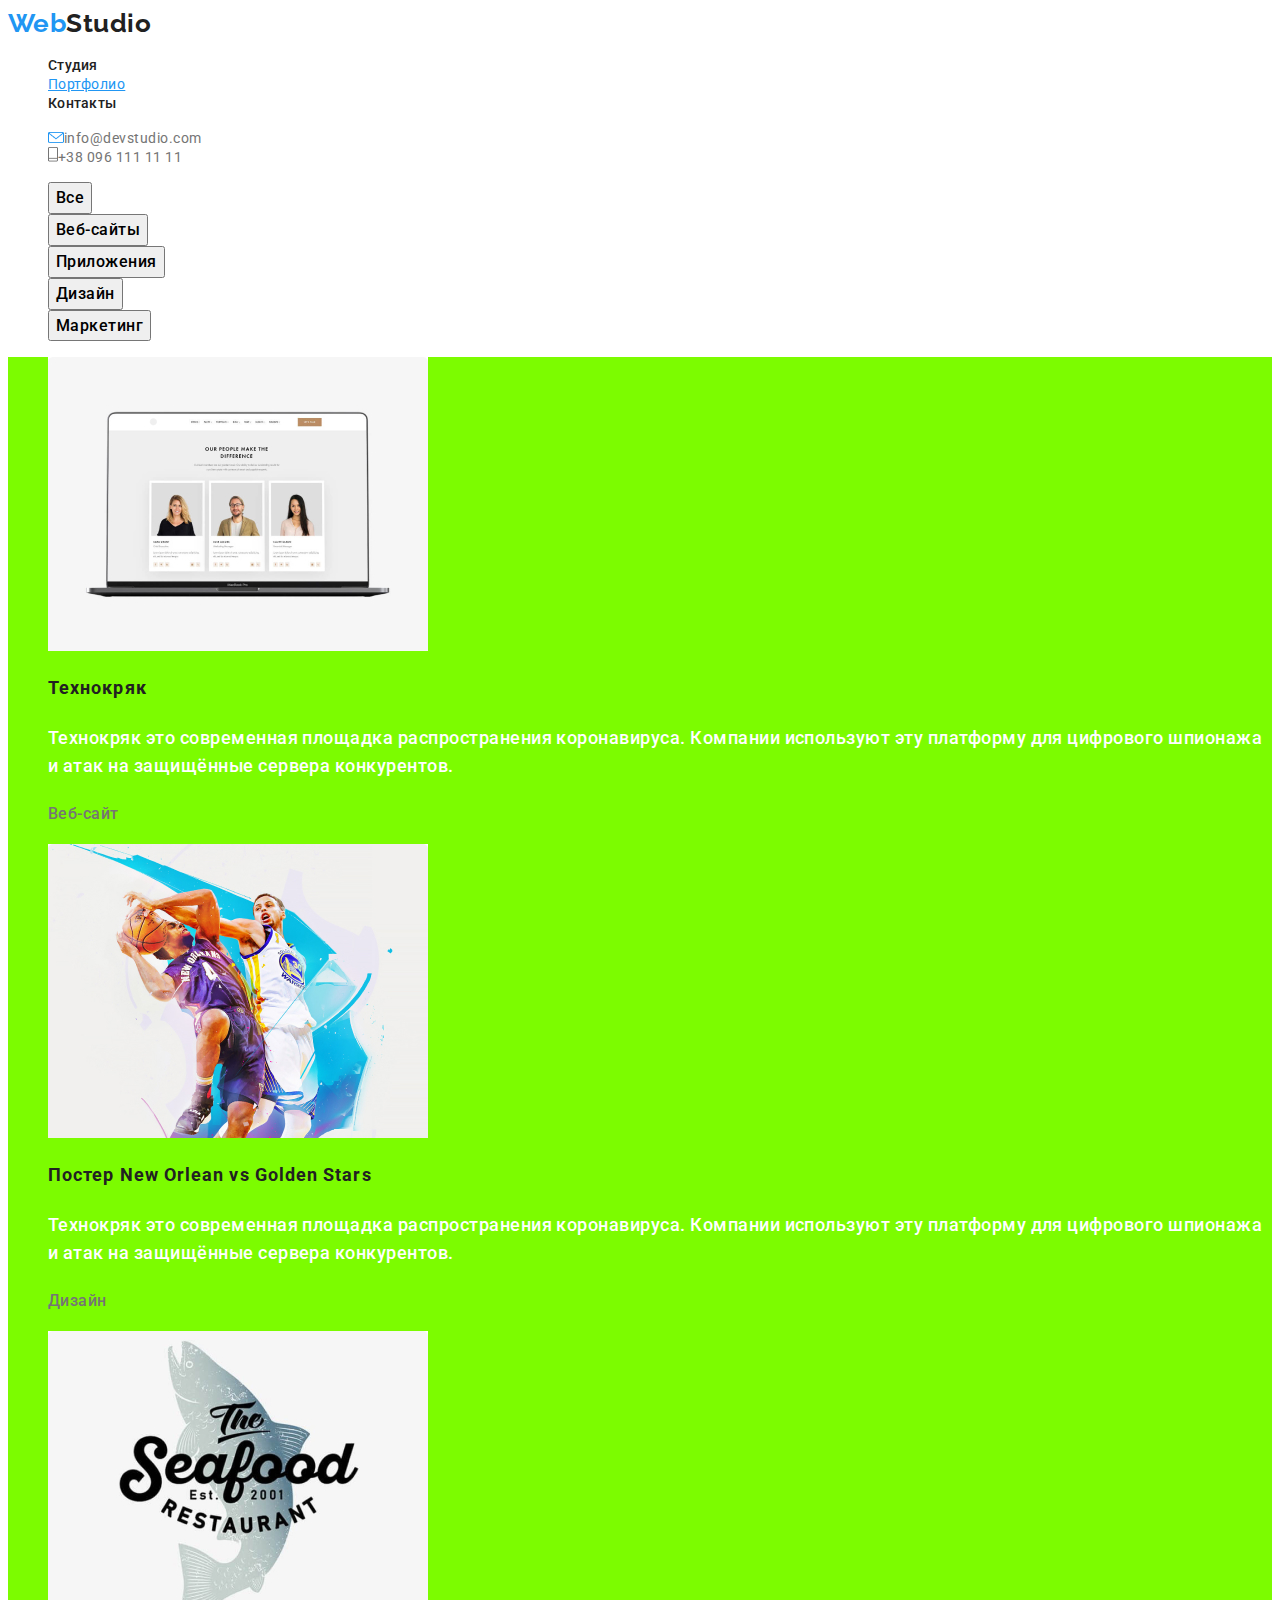
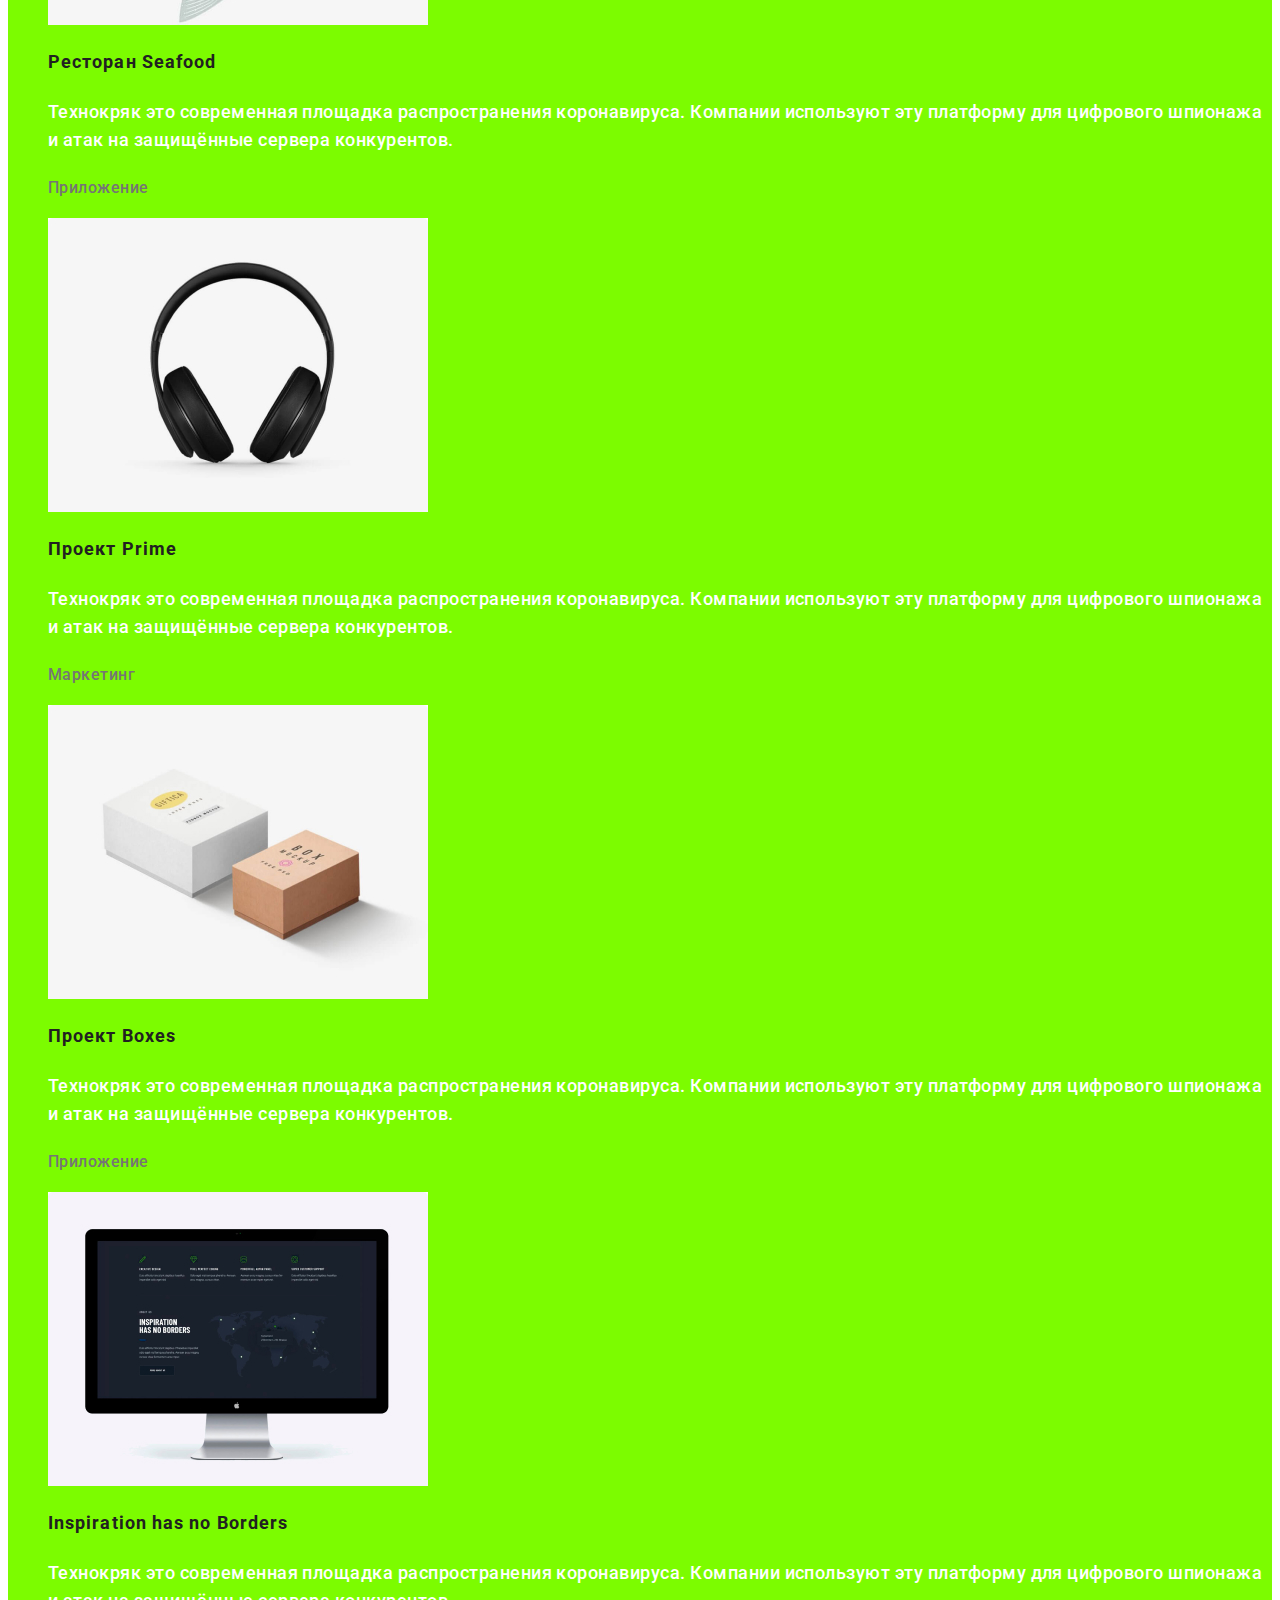
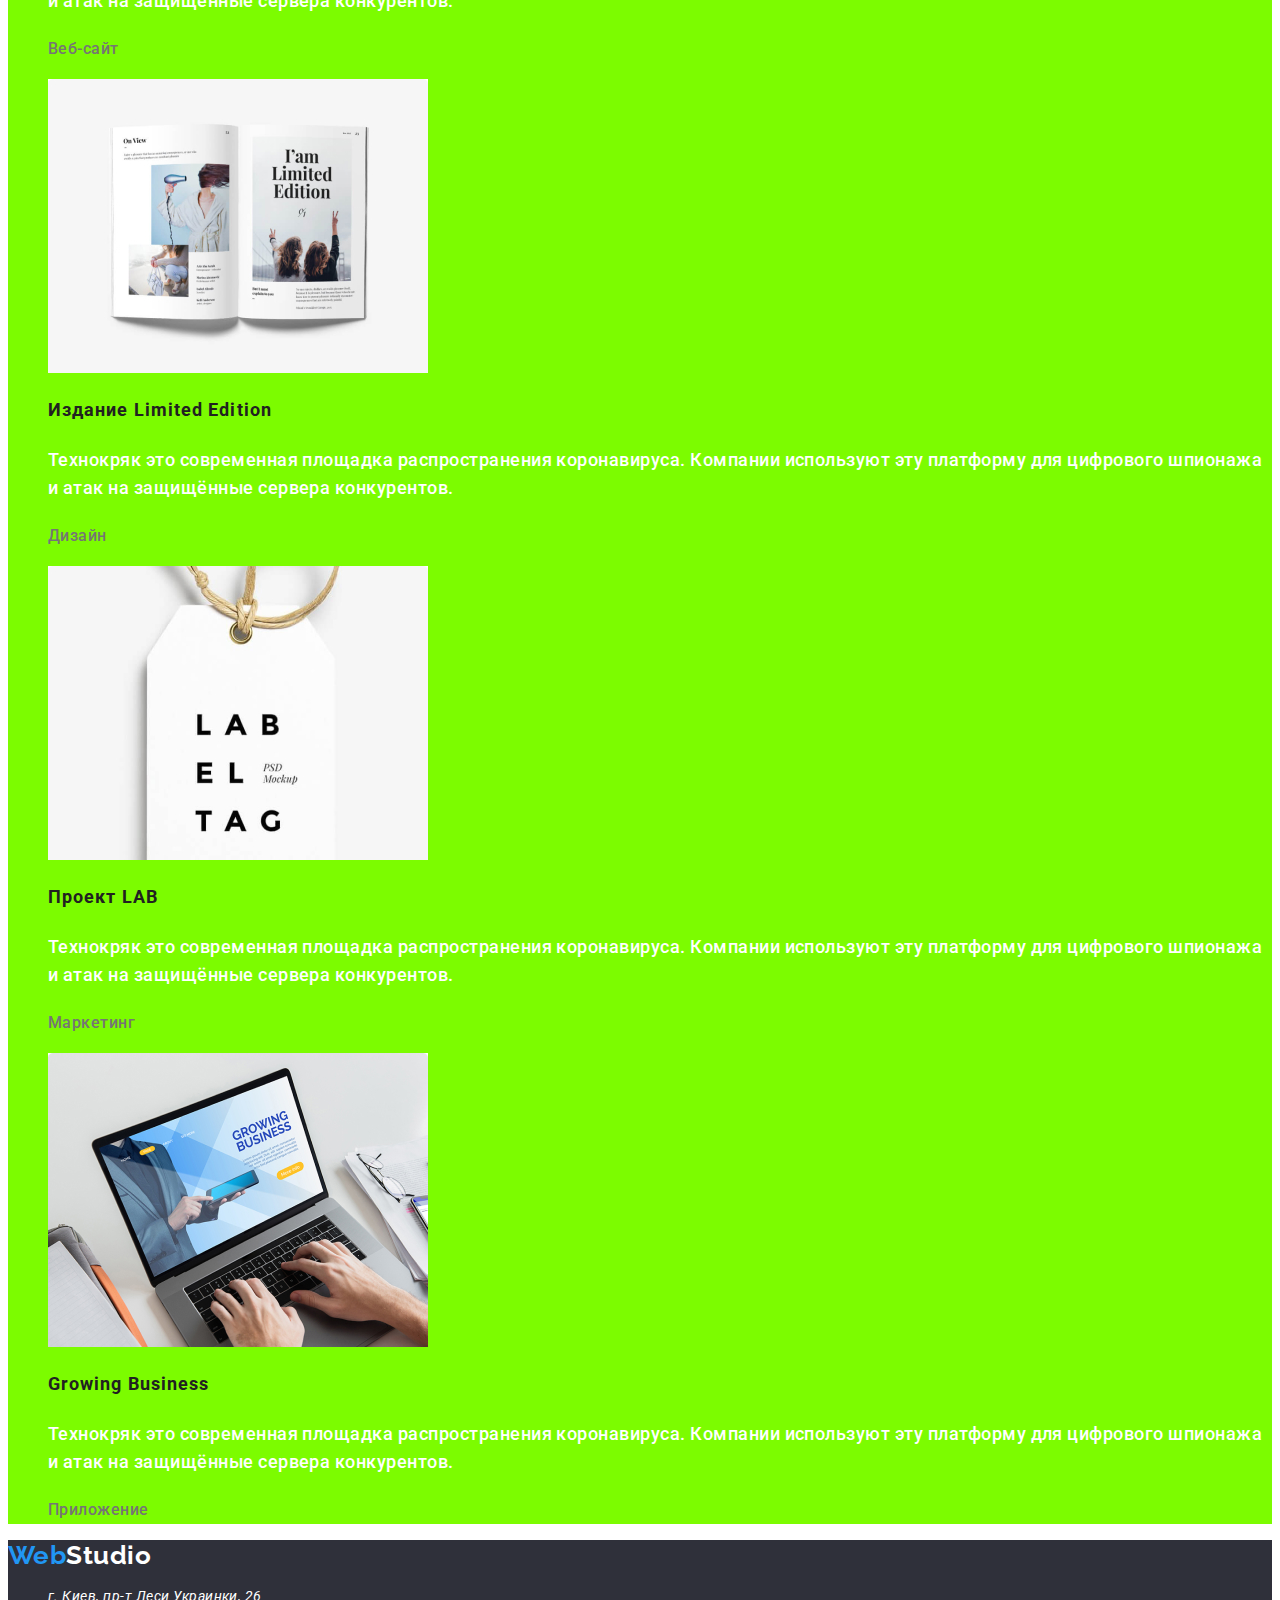
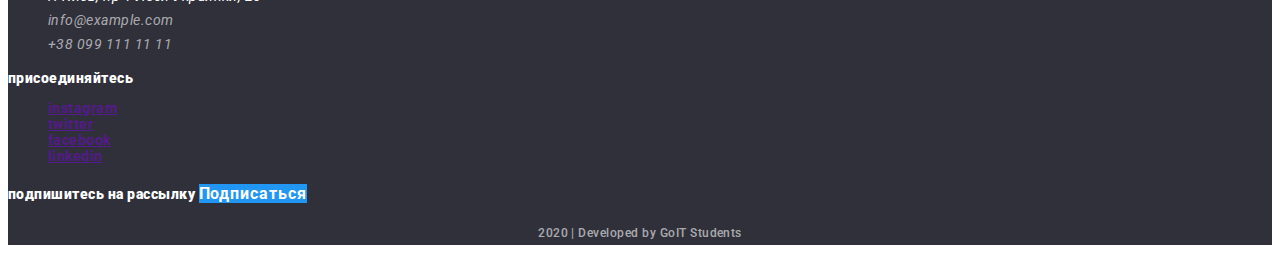
==== portfolio.html @ debe8a3a "добавил файли в репозиторий" ====
<!DOCTYPE html>
<html lang="en">
  <head>
    <meta charset="UTF-8" />
    <meta name="viewport" content="width=device-width, initial-scale=1.0" />
    <title>Portfolio</title>
    <link href="https://fonts.googleapis.com/css2?family=Raleway:wght@700&family=Roboto:wght@500;700;900&display=swap" rel="stylesheet">
    <link rel="stylesheet" href="./css/common.css" />
    <link rel="stylesheet" href="./css/portfolio.css" />
  </head>
  <body>
    <!-- header -->
    <header>
      <nav>
        <a class="logo" href="./index.html">
          <span><span class="web">Web</span>Studio</span>
        </a>

        <ul class="site-nav">
          <li><a href="./index.html" class="link">Студия</a></li>
          <li><a href="./portfolio.html" class="link-current">Портфолио</a></li>
          <li><a href="" class="link">Контакты</a></li>
        </ul>
      </nav>

      <ul class="auth-nav">
        <li>
          <a href="mailto:" class="link"
            ><img src="./Images/envelope.png" alt="" />info@devstudio.com</a
          >
        </li>
        <li>
          <a href="tel:" class="link"
            ><img src="./Images/mobile.png" alt="" />+38 096 111 11 11</a
          >
        </li>
      </ul>
    </header>
    <!--main  -->
    
    <!-- Набор радиокнопок -->
    <ul class="filters">
      <li>
        <button class="filters-button" type="button">Все</button>
      </li>
      <li>
        <button class="filters-button" type="button">Веб-сайты</button>
      </li>
      <li>
        <button class="filters-button" type="button">Приложения</button>
      </li>
      <li>
        <button class="filters-button" type="button">Дизайн</button>
      </li>
      <li>
        <button class="filters-button" type="button">Маркетинг</button>
      </li>
    </ul>

    <!-- Примеры работ -->
    <ul class="works">
      <li> 
        <a class="links" href="">
            <img src="./Images/tecnhokryak.jpg" alt="технокряк">
            <h2 class="links-title">Технокряк</h2>
            <p class="links-text">Технокряк это современная площадка распространения коронавируса. Компании используют эту платформу для цифрового шпионажа и атак на защищённые сервера конкурентов.</p>
            <p class="links-product">Веб-сайт</p>
        </a>
      </li>
      <li>
        <a class="links" href="">
            <img src="./Images/neworlean.jpg" alt="neworlean">
            <h2 class="links-title">Постер New Orlean vs Golden Stars</h2>
            <p class="links-text">Технокряк это современная площадка распространения коронавируса. Компании используют эту платформу для цифрового шпионажа и атак на защищённые сервера конкурентов.</p>
            <p class="links-product">Дизайн</p>
        </a>
      </li>
      <li>
          <a class="links" href="">
            <img src="./Images/seafood.jpg" alt="seafood"> 
            <h2 class="links-title">Ресторан Seafood</h2>
            <p class="links-text">Технокряк это современная площадка распространения коронавируса. Компании используют эту платформу для цифрового шпионажа и атак на защищённые сервера конкурентов.</p>
            <p class="links-product">Приложение</p>
          </a>
      </li>
      <li>
          <a class="links" href="">
            <img src="./Images/headphones.jpg" alt="headphones">
            <h2 class="links-title">Проект Prime</h2>
            <p class="links-text">Технокряк это современная площадка распространения коронавируса. Компании используют эту платформу для цифрового шпионажа и атак на защищённые сервера конкурентов.</p>
            <p class="links-product">Маркетинг</p>
          </a>
      </li>
      <li>
        <a class="links" href="">
            <img src="./Images/boxes.jpg" alt="boxes">
            <h2 class="links-title">Проект Boxes</h2>
            <p class="links-text">Технокряк это современная площадка распространения коронавируса. Компании используют эту платформу для цифрового шпионажа и атак на защищённые сервера конкурентов.</p>
            <p class="links-product">Приложение</p>
          </a>
      </li>
      <li>
         <a class="links" href="">
            <img src="./Images/monitor.jpg" alt="monitor">
            <h2 class="links-title">Inspiration has no Borders</h2>
            <p class="links-text">Технокряк это современная площадка распространения коронавируса. Компании используют эту платформу для цифрового шпионажа и атак на защищённые сервера конкурентов.</p>
            <p class="links-product">Веб-сайт</p>
          </a>
      </li>
      <li>
            <a class="links" href="">
              <img src="./Images/book.jpg" alt="book">
              <h2 class="links-title">Издание Limited Edition</h2>
              <p class="links-text">Технокряк это современная площадка распространения коронавируса. Компании используют эту платформу для цифрового шпионажа и атак на защищённые сервера конкурентов.</p>
              <p class="links-product">Дизайн</p>
            </a>
      </li>
      <li>
        <a class="links" href="">
          <img src="./Images/lab.jpg" alt="Lab">
          <h2 class="links-title">Проект LAB</h2>
          <p class="links-text">Технокряк это современная площадка распространения коронавируса. Компании используют эту платформу для цифрового шпионажа и атак на защищённые сервера конкурентов.</p>
          <p class="links-product">Маркетинг</p>
        </a>
      </li>
      <li>
        <a class="links" href="">
          <img src="./Images/laptop.jpg" alt="Laptop">
          <h2 class="links-title">Growing Business</h2>
          <p class="links-text">Технокряк это современная площадка распространения коронавируса. Компании используют эту платформу для цифрового шпионажа и атак на защищённые сервера конкурентов.</p>
          <p class="links-product">Приложение</p>
        </a>
      </li>
    </ul>

    <!--футер-->
    <footer>
      <!--Adress-->
      <div>
        <a class="logo-footer" href="./index.html">
          <span><span class="web">Web</span>Studio</span>
        </a>
        <address class="address">
          <ul>
            <li>
              г. Киев, пр-т Леси Украинки, 26
              <br />
            </li>
            <li>
              <a class="adress-link" href="mailto:mango@mail.pig"
                >info@example.com</a
              ><br />
            </li>
            <li>
              <a class="adress-link" href="tel:+1112223344"
                >+38 099 111 11 11</a
              >
            </li>
          </ul>
        </address>
      </div>
      <!--Social network-->
      <div>
        <b>присоединяйтесь</b>
        <ul>
          <li>
            <a href="" aria-label=" link to instagram">instagram </a>
          </li>
          <li>
            <a href="" aria-label="link to twitter">twitter </a>
          </li>
          <li>
            <a href="" aria-label="link to facebook">facebook </a>
          </li>
          <li>
            <a href="" aria-label="link to linkedin">linkedin </a>
          </li>
        </ul>
      </div>
      <!--подпишитесь на рассылку-->
      <div>
        <b>подпишитесь на рассылку</b>
        <a href="" class="button">Подписаться</a>
      </div>

      <p class="madeby">2020 | Developed by GoIT Students</p>
    </footer>
  </body>
</html>
---- css/common.css ----
body {
  color: #212121;
  background-color: white;
  font-family: Roboto, sans-serif;
  letter-spacing: 0.03em;
  
}
/* убираем точки в списке во всем файле */
ul {
  list-style: none;
}

/* CSS переменные, применяем кл всем доку */

:root {
  --primary-text-color: #212121;
  --secondary-text-color: #757575;
  --accent-color: #2196f3;
  --primary-bg-color: #2196f3;
}

/* фон хедера background:#FFFFFF */
/* фон основной #E5E5E5 */
/* фона доп #F5F4FA */
/* фон футера #2F303A */
/* цвет основного текста #212121 */
/* цвет дополнительного текста #757575*/
/* цвет текста белый #FFFFFF */
/* цвет акцента текста #2196F3 и заливка кнопок */
/*  Developed by color: rgba(255, 255, 255, 0.4); */

/* Основной шрифт font-family: Roboto; */
/* Лого шрифт font-family: Raleway; */

/* font-family: inherit;  - чтобы  кнопки унаследовали основные свойства */


/* logo */
.logo {
  color: var(--primary-text-color);
  font-family: raleway, sans-serif;
  font-weight: 700;
  font-size: 26px;
  line-height: 1.19;
  text-decoration: none;
}
.web {
  color: #2196f3;
}

/* site-nav */

.site-nav .link {
  color: var(--primary-text-color);

  font-weight: 500;
  font-size: 14px;
  line-height: 1.14;
  letter-spacing: 0.02em;

  text-decoration: none;
}

.site-nav .link:hover,
.site-nav .link:focus {
  color: var(--accent-color);
}

/* чтобы подсечивалась ссылка */
.site-nav .link-current {
  color: var(--accent-color);
  font-size: 14px;
}

/* auth-nav */

.auth-nav .link {
  color: var(--secondary-text-color);
  font-size: 14px;

  text-decoration: none;
}

.auth-nav .link:hover,
.auth-nav .link:focus {
  color: var(--accent-color);
}




/* button */
.button {
  color: white;
  background-color: var(--primary-bg-color);

  font-family: inherit;
  font-weight: 700;
  font-size: 16px;
  line-height: 1.87;
  letter-spacing: 0.06em;

  text-decoration: none;
}

/* футер */
footer {
    background-color: #2f303a;
    color: white;
  
    font-weight: bold;
    font-size: 14px;
    line-height: 1.14;
  }
  .logo-footer {
    color: white;

    font-family: raleway, sans-serif;
  
    font-weight: 700;
    font-size: 26px;
    line-height: 1.18;

    text-decoration: none;
  }
  /* address */
  .address {
    
    font-weight: normal;
    font-size: 14px;
    line-height: 1.71;
  
  }
  .adress-link {
    color: rgba(255, 255, 255, 0.6);

    text-decoration: none;

  }
  
  .madeby {
    color: rgba(255, 255, 255, 0.6);
  
    font-weight: 500;
    font-size: 12px;
    line-height: 2;
    text-align: center;
  }
---- css/portfolio.css ----
/* CSS Portfolio */
/* Радиокнопки */
.filters-button {
    font-family: Roboto;
    font-style: normal;
    font-weight: 500;
    font-size: 16px;
    line-height: 1.62;
    
    letter-spacing: 0.03em;
    text-align: center;
    
}

.filters-button:hover,
.filters-button:focus {
    color:white;
    background-color: var(--accent-color);

}

/* Примеры работ */
.works{
/* сделал фон, чтобы видеть формат текста */
background-color: lawngreen;
}

.works .links {
    text-decoration: none;
    
}

.links-title {
    color: #212121;
  
    font-style: normal;
    font-weight: 700;
    font-size: 18px;
    line-height: 2;
    /* identical to box height, or 200% */

    letter-spacing: 0.06em;
}

.links-text {
    color: #FFFFFF;

    font-style: normal;
    font-weight: 500;
    font-size: 18px;
    line-height: 1.56;
    /* or 156% */

}
   
.links-product {
    color: var(--secondary-text-color);
    font-family: Roboto;
    font-style: normal;
    font-weight: 500;
    font-size: 16px;
    line-height: 1.87;
    /* identical to box height, or 187% */

}
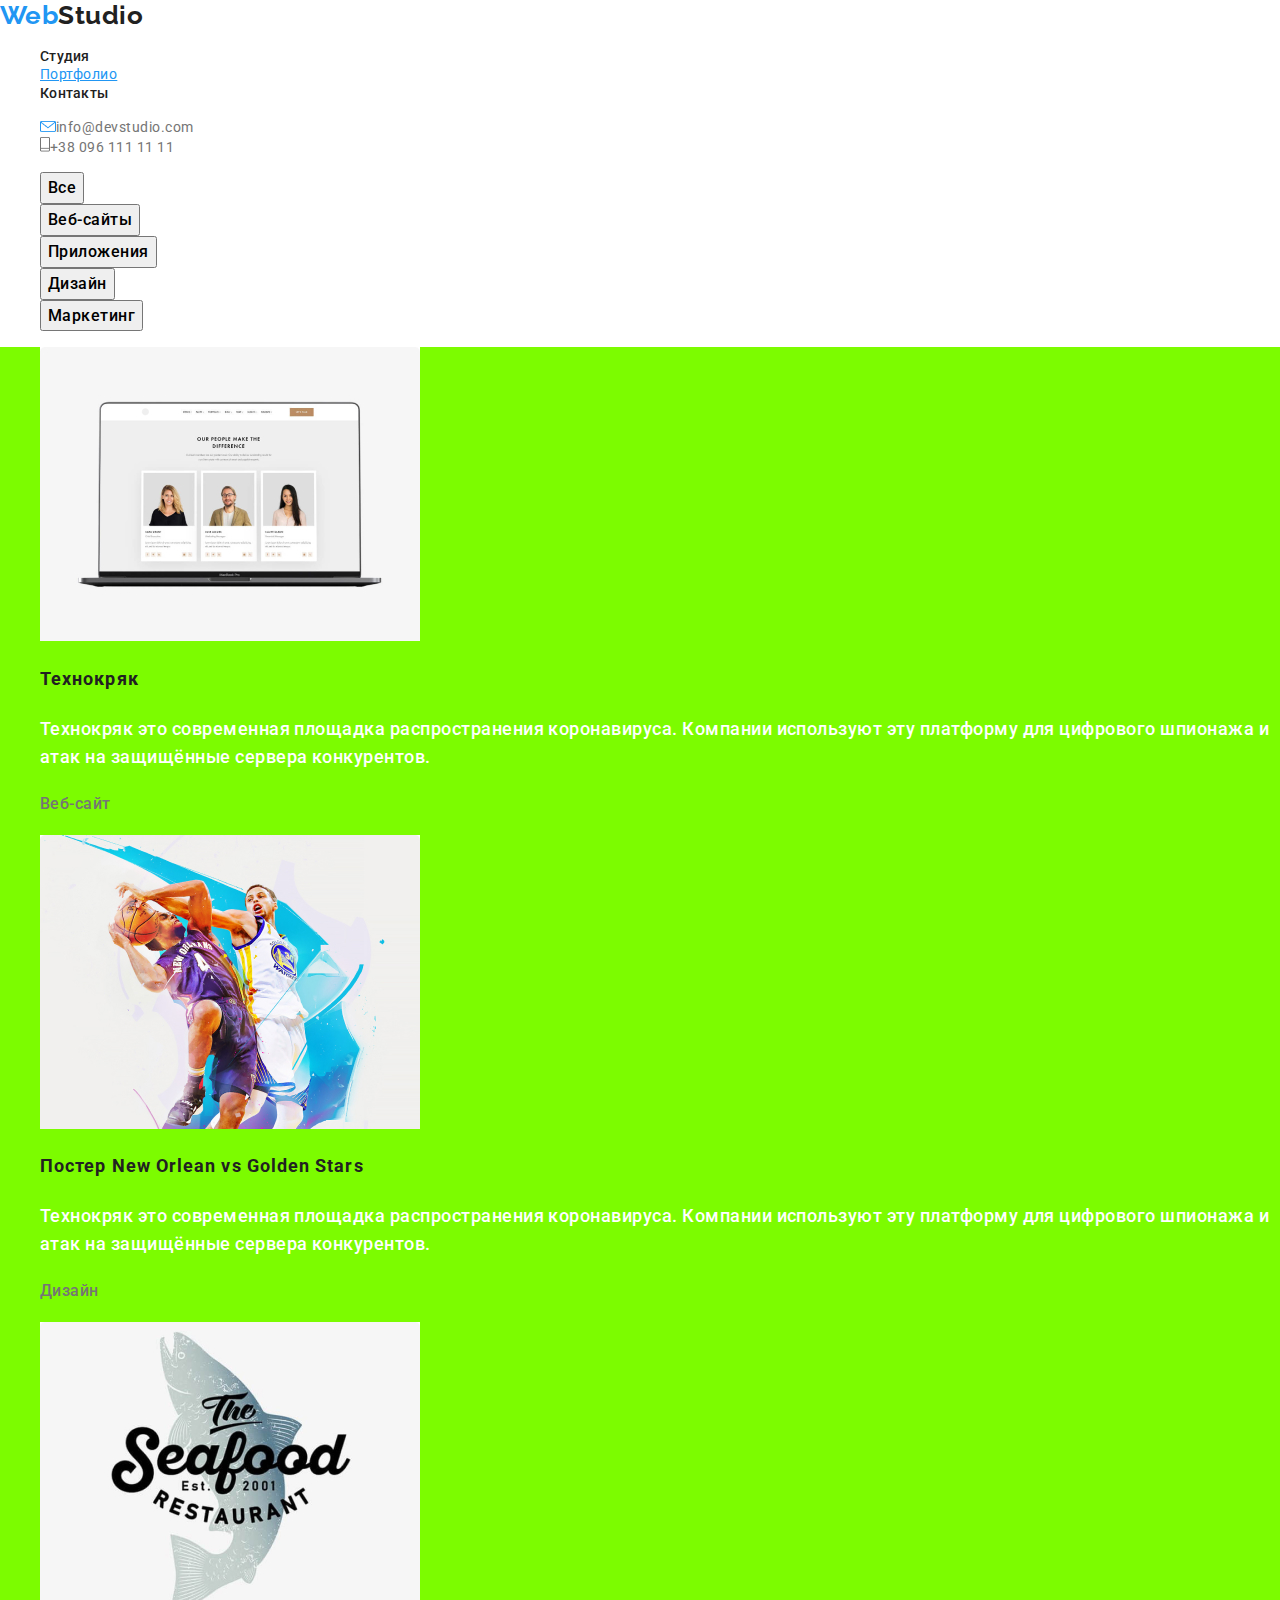
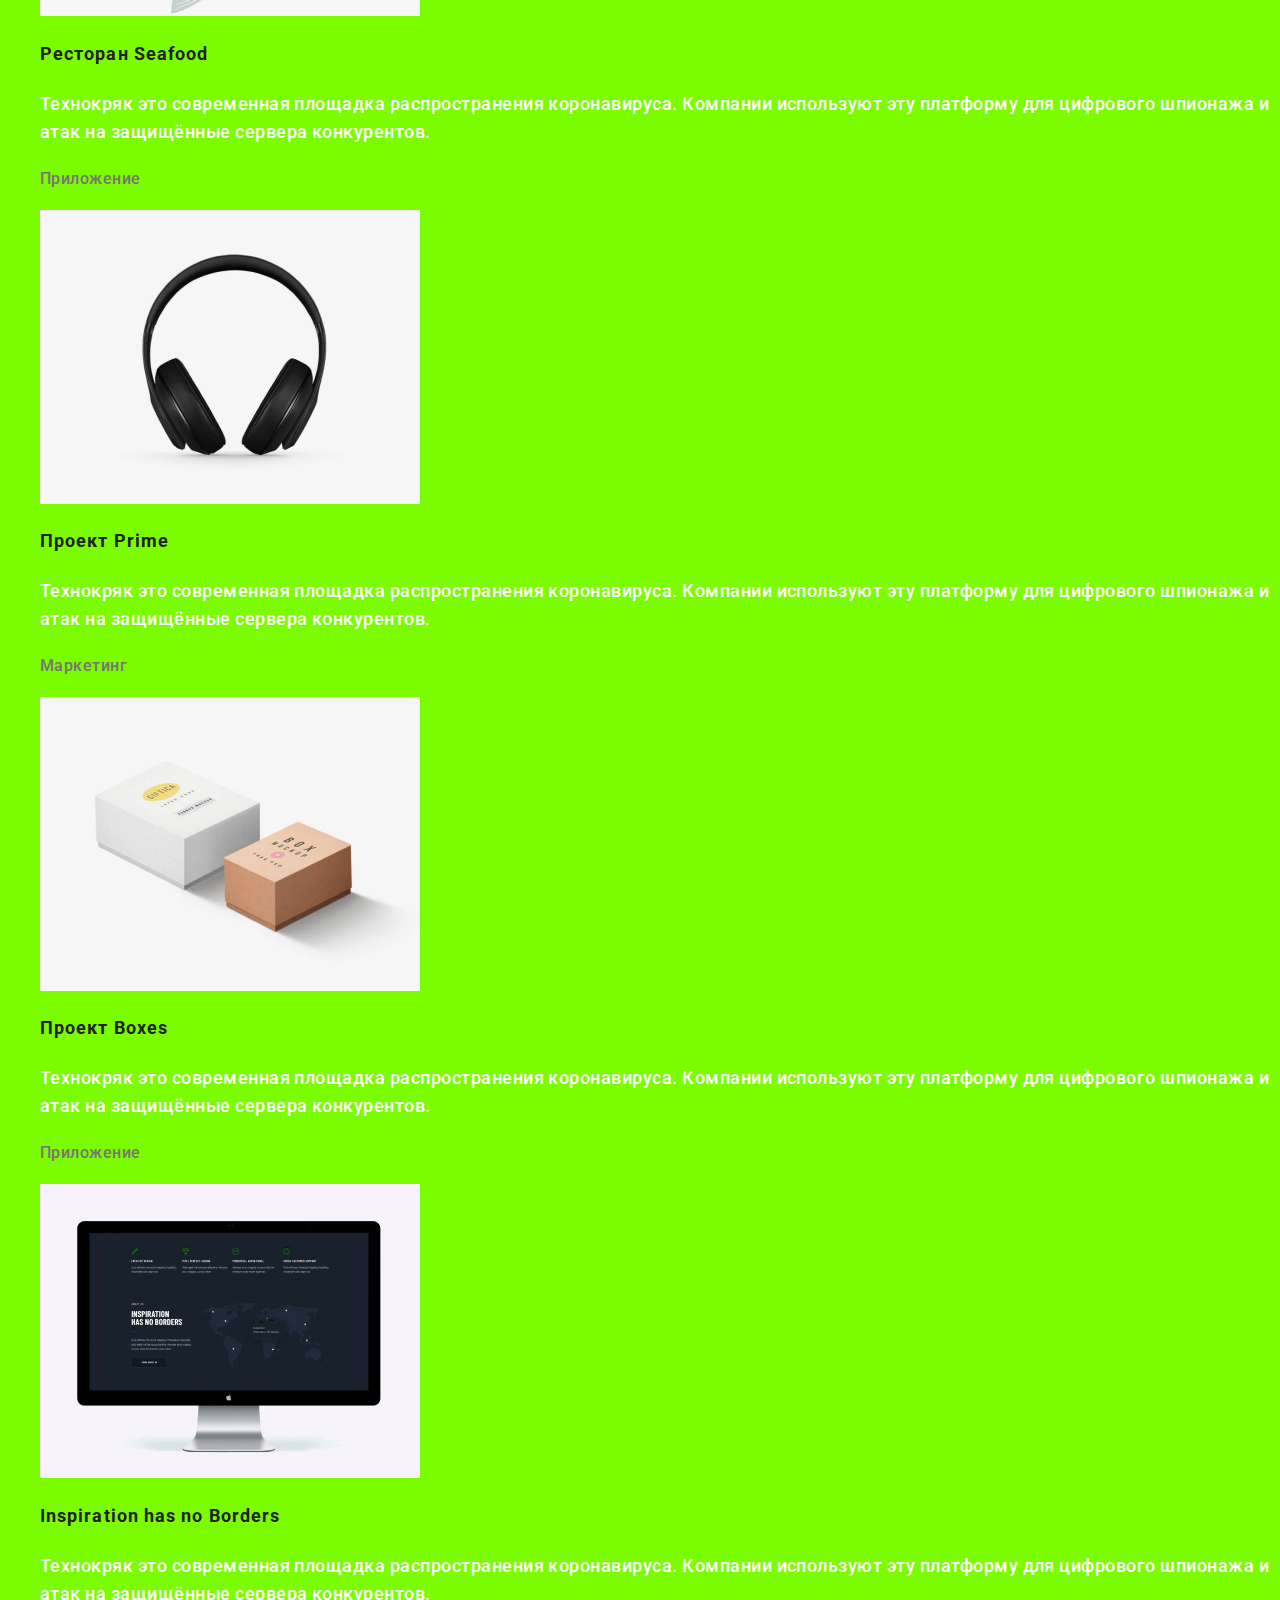
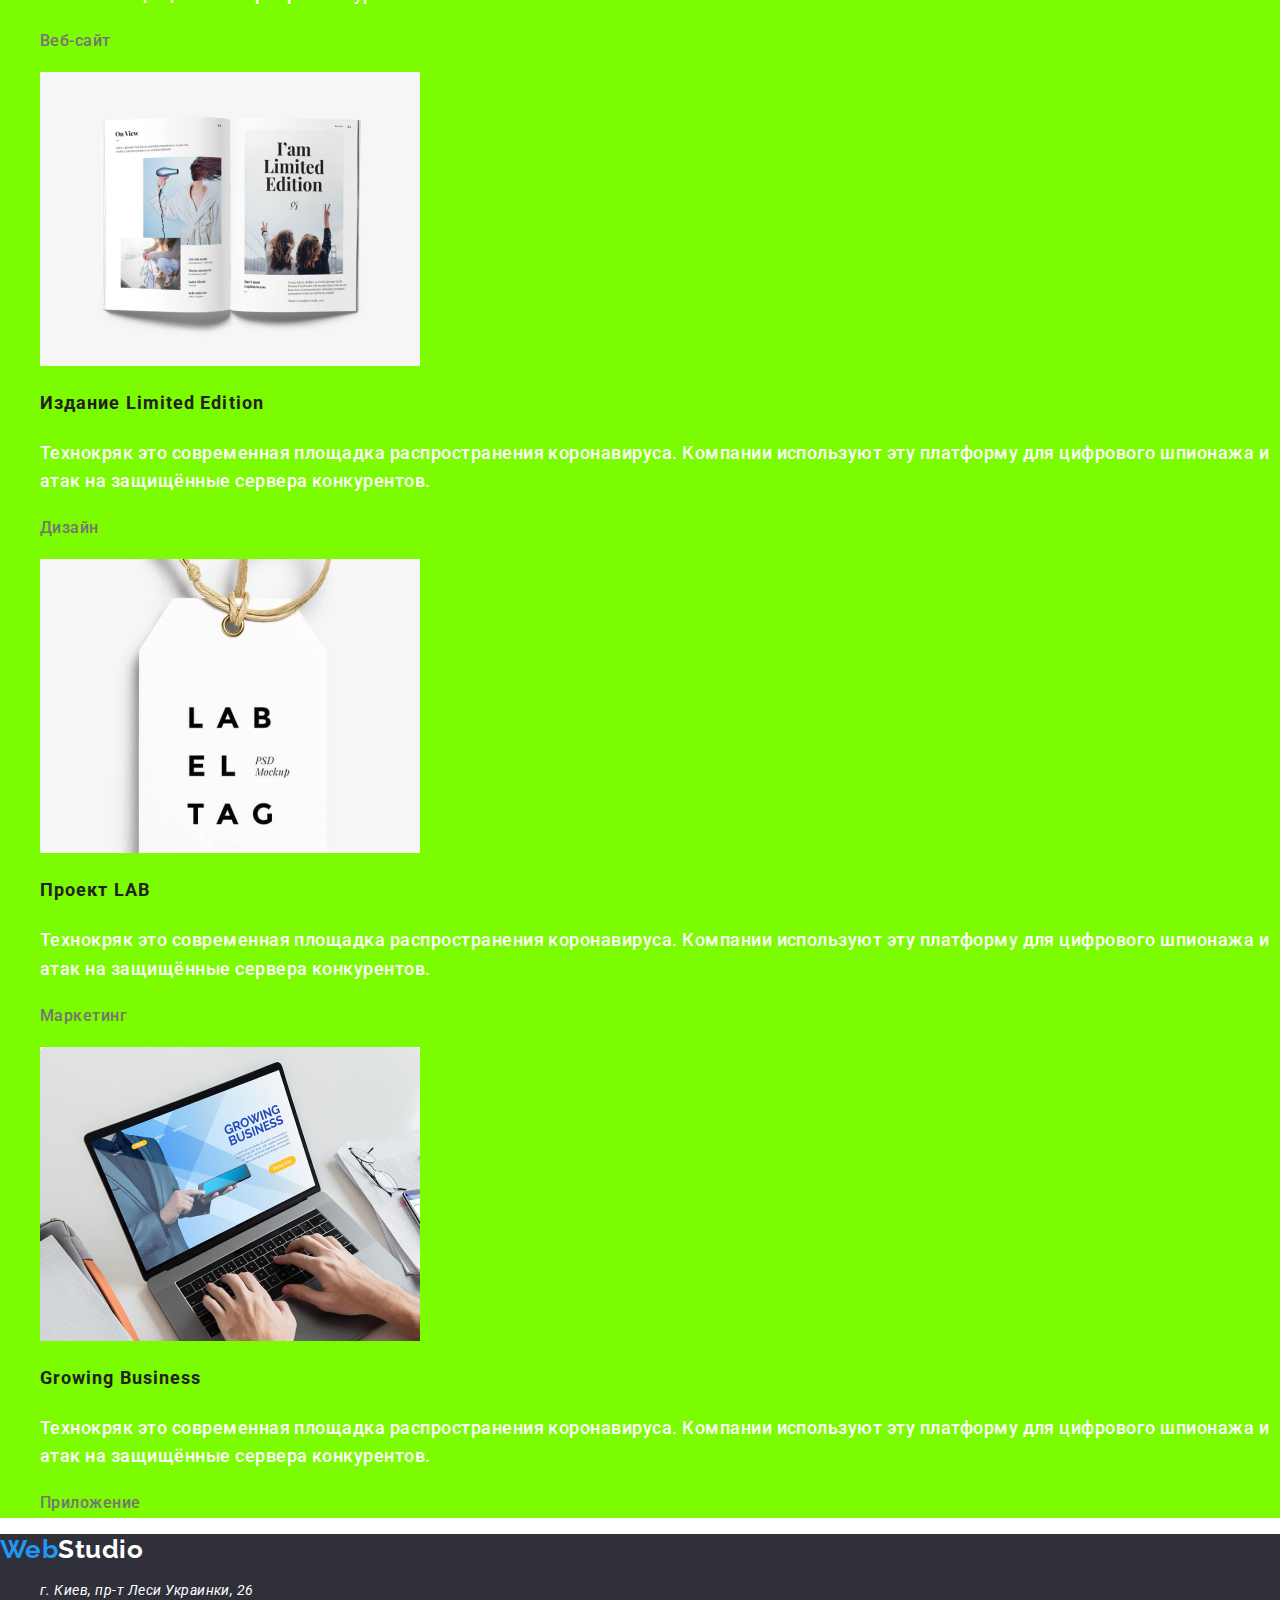
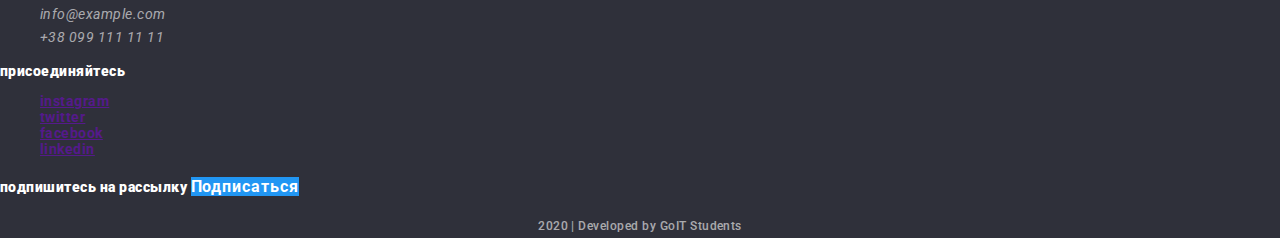
==== commit be3d315c: "normalize css" ====
--- a/portfolio.html
+++ b/portfolio.html
@@ -5,6 +5,7 @@
     <meta name="viewport" content="width=device-width, initial-scale=1.0" />
     <title>Portfolio</title>
     <link href="https://fonts.googleapis.com/css2?family=Raleway:wght@700&family=Roboto:wght@500;700;900&display=swap" rel="stylesheet">
+    <link rel="stylesheet" href="https://cdnjs.cloudflare.com/ajax/libs/modern-normalize/0.6.0/modern-normalize.min.css">
     <link rel="stylesheet" href="./css/common.css" />
     <link rel="stylesheet" href="./css/portfolio.css" />
   </head>
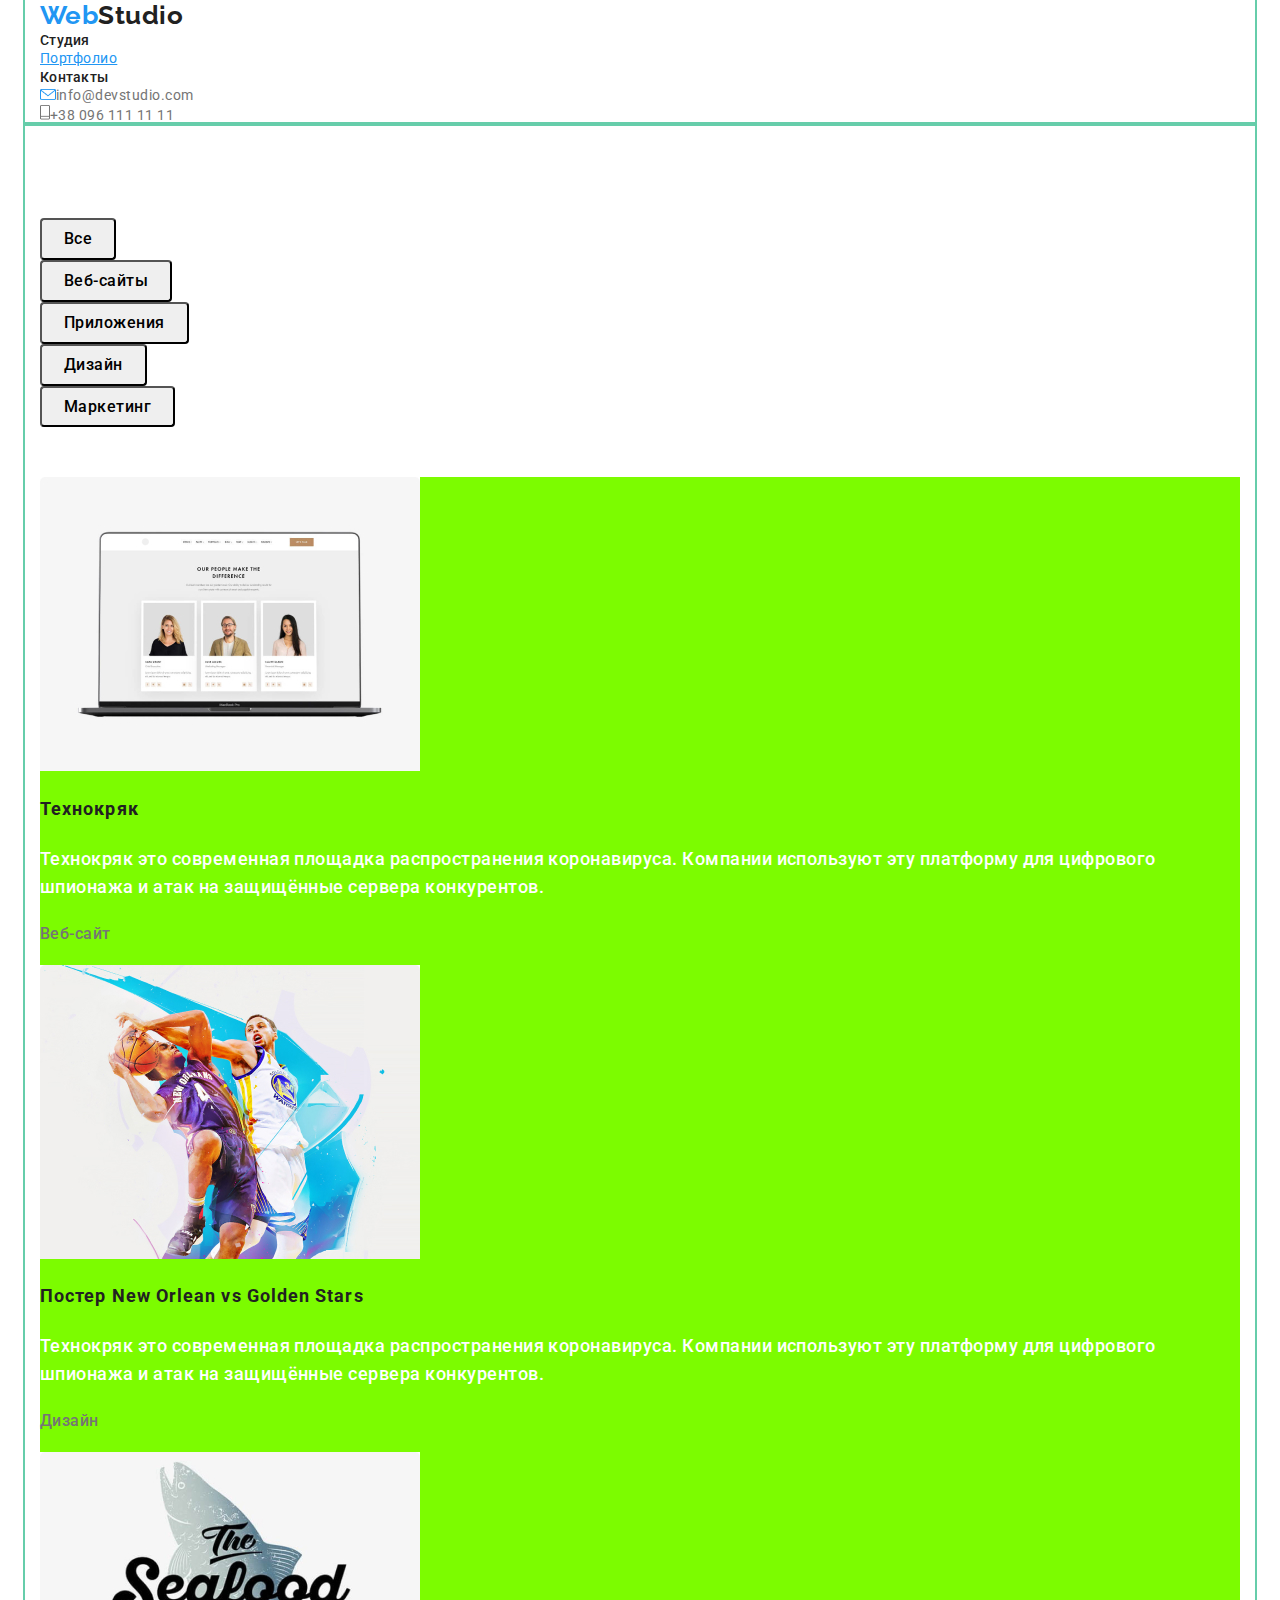
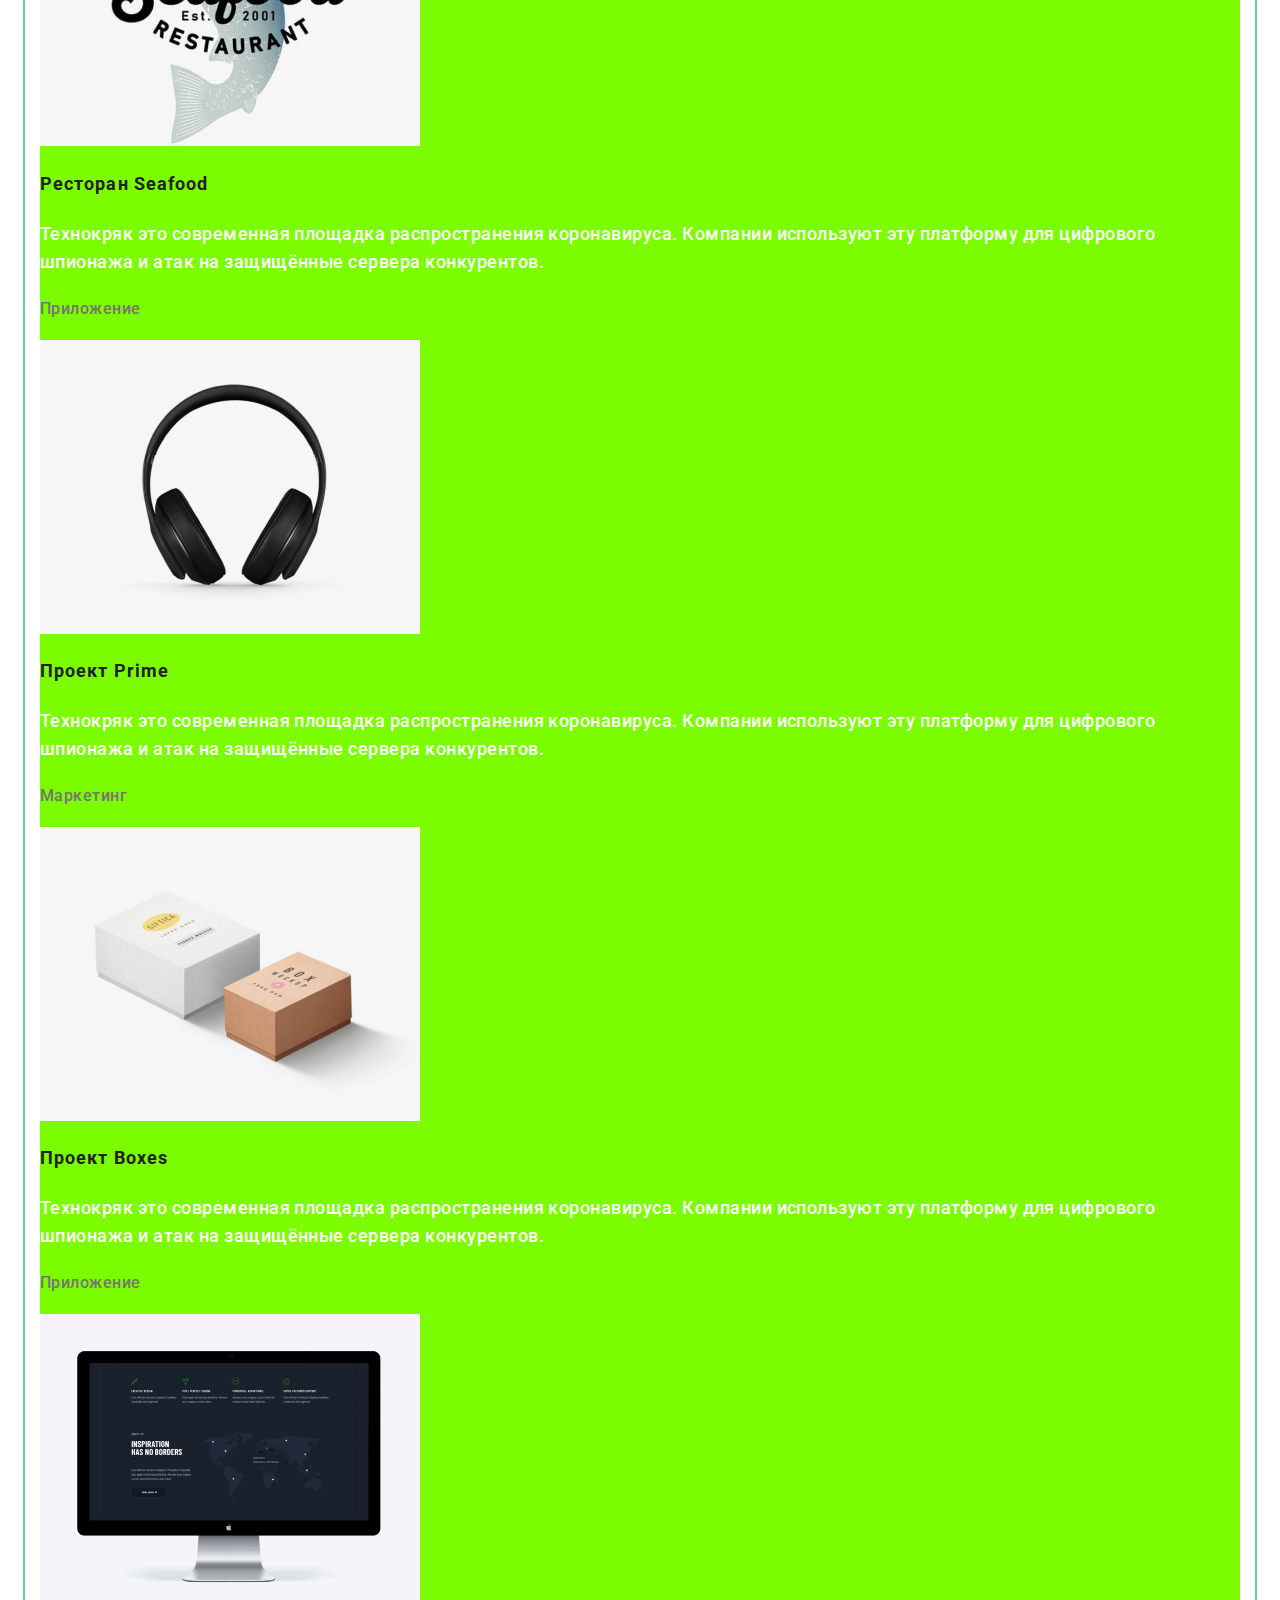
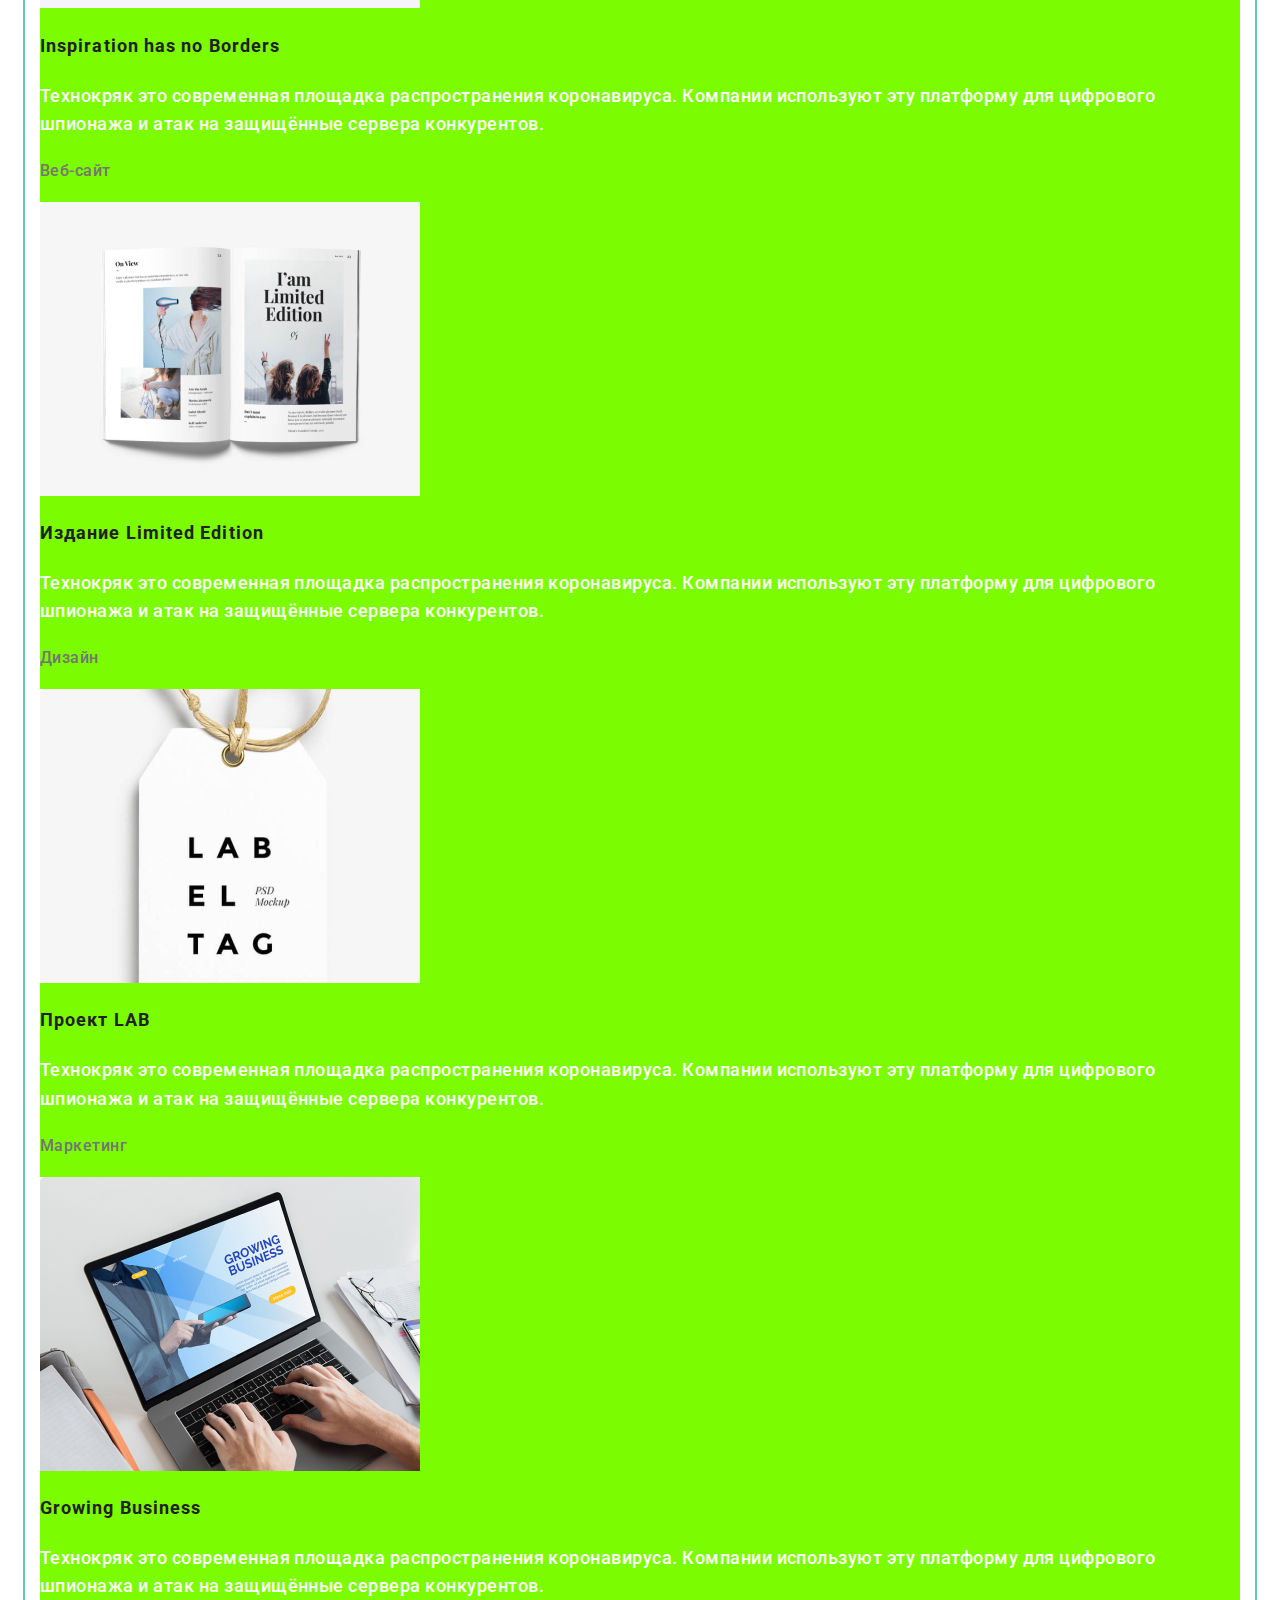
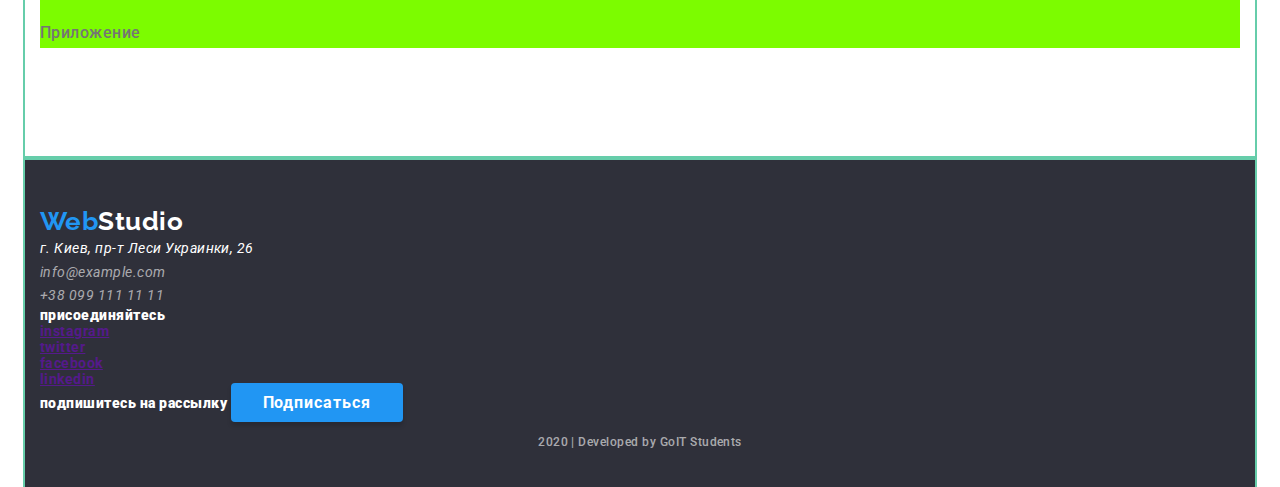
==== commit 2da58fd8: "Блочная модель" ====
--- a/portfolio.html
+++ b/portfolio.html
@@ -11,7 +11,7 @@
   </head>
   <body>
     <!-- header -->
-    <header>
+    <header class="container">
       <nav>
         <a class="logo" href="./index.html">
           <span><span class="web">Web</span>Studio</span>
@@ -38,9 +38,12 @@
       </ul>
     </header>
     <!--main  -->
+
+    <div class="container"> 
+      <div class="section">
     
     <!-- Набор радиокнопок -->
-    <ul class="filters">
+        <ul class="filters">
       <li>
         <button class="filters-button" type="button">Все</button>
       </li>
@@ -56,10 +59,10 @@
       <li>
         <button class="filters-button" type="button">Маркетинг</button>
       </li>
-    </ul>
+        </ul>
 
     <!-- Примеры работ -->
-    <ul class="works">
+        <ul class="works">
       <li> 
         <a class="links" href="">
             <img src="./Images/tecnhokryak.jpg" alt="технокряк">
@@ -132,10 +135,12 @@
           <p class="links-product">Приложение</p>
         </a>
       </li>
-    </ul>
+        </ul>
+      </div>
+     </div>
 
     <!--футер-->
-    <footer>
+    <footer class="container">
       <!--Adress-->
       <div>
         <a class="logo-footer" href="./index.html">
--- a/css/common.css
+++ b/css/common.css
@@ -4,10 +4,13 @@
   font-family: Roboto, sans-serif;
   letter-spacing: 0.03em;
   
+  
 }
 /* убираем точки в списке во всем файле */
 ul {
   list-style: none;
+  padding: 0;
+  margin: 0;
 }
 
 /* CSS переменные, применяем кл всем доку */
@@ -33,6 +36,17 @@
 /* Лого шрифт font-family: Raleway; */
 
 /* font-family: inherit;  - чтобы  кнопки унаследовали основные свойства */
+
+/* Header */
+
+.container {
+  width: 1230px;
+  padding-left: 15px;
+  padding-right: 15px;
+  margin: 0 auto;
+  outline: 2px solid mediumaquamarine;
+}
+
 
 
 /* logo */
@@ -87,6 +101,11 @@
 }
 
 
+.section {
+  padding-top: 94px;
+  padding-bottom: 94px;
+}
+
 
 
 /* button */
@@ -101,6 +120,14 @@
   letter-spacing: 0.06em;
 
   text-decoration: none;
+
+  box-shadow: 0px 4px 4px rgba(0, 0, 0, 0.15);
+  border-radius: 4px;
+
+  padding: 10px 32px; 
+  width: 200px;
+  height: 50px;
+  text-align: center;
 }
 
 /* футер */
@@ -111,8 +138,12 @@
     font-weight: bold;
     font-size: 14px;
     line-height: 1.14;
+
+    padding-top: 48px;
+    padding-bottom: 21px;
   }
-  .logo-footer {
+
+.logo-footer {
     color: white;
 
     font-family: raleway, sans-serif;
@@ -123,14 +154,16 @@
 
     text-decoration: none;
   }
+
   /* address */
-  .address {
+ .address {
     
     font-weight: normal;
     font-size: 14px;
     line-height: 1.71;
   
   }
+
   .adress-link {
     color: rgba(255, 255, 255, 0.6);
 
--- a/css/portfolio.css
+++ b/css/portfolio.css
@@ -1,6 +1,11 @@
 
 /* CSS Portfolio */
 /* Радиокнопки */
+
+.filters {
+    margin-bottom: 50px;
+}
+
 .filters-button {
     font-family: Roboto;
     font-style: normal;
@@ -10,6 +15,9 @@
     
     letter-spacing: 0.03em;
     text-align: center;
+
+    border-radius: 4px;
+    padding: 6px 22px;
     
 }
 
@@ -19,6 +27,7 @@
     background-color: var(--accent-color);
 
 }
+
 
 /* Примеры работ */
 .works{
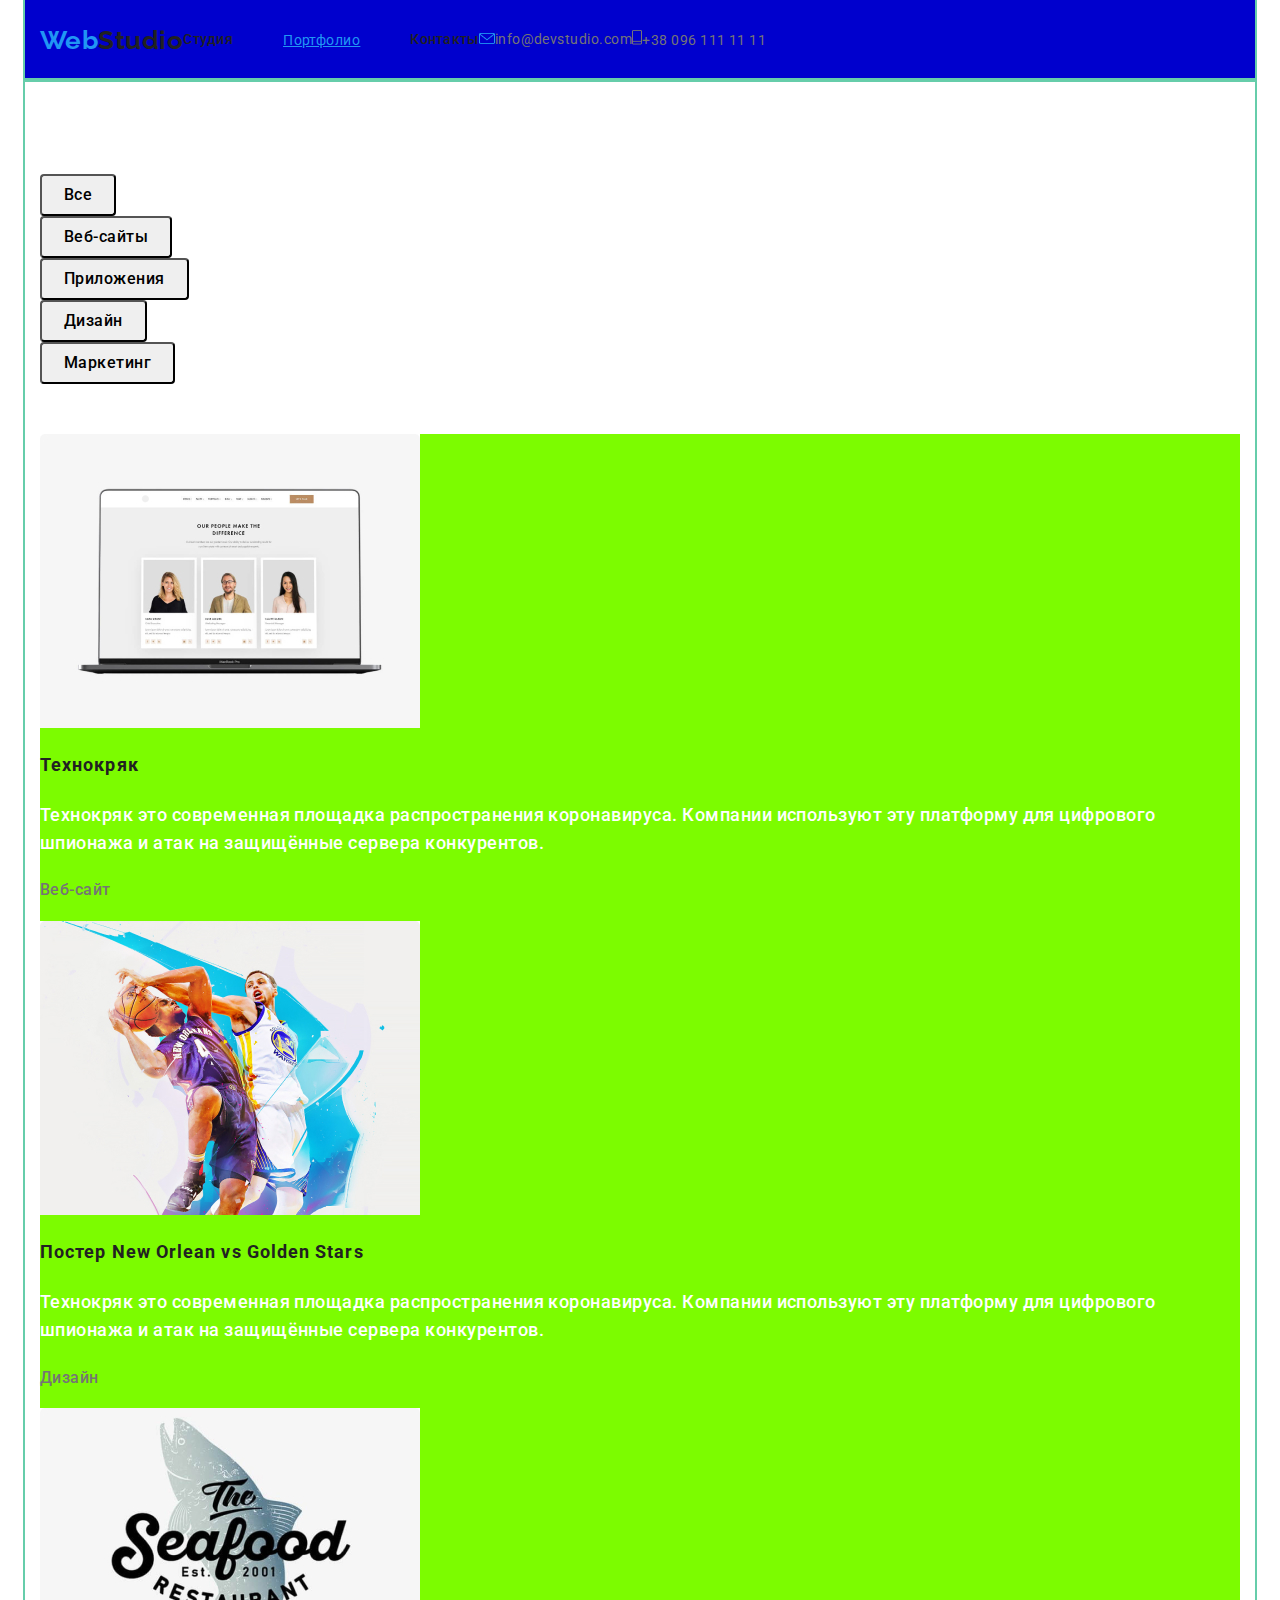
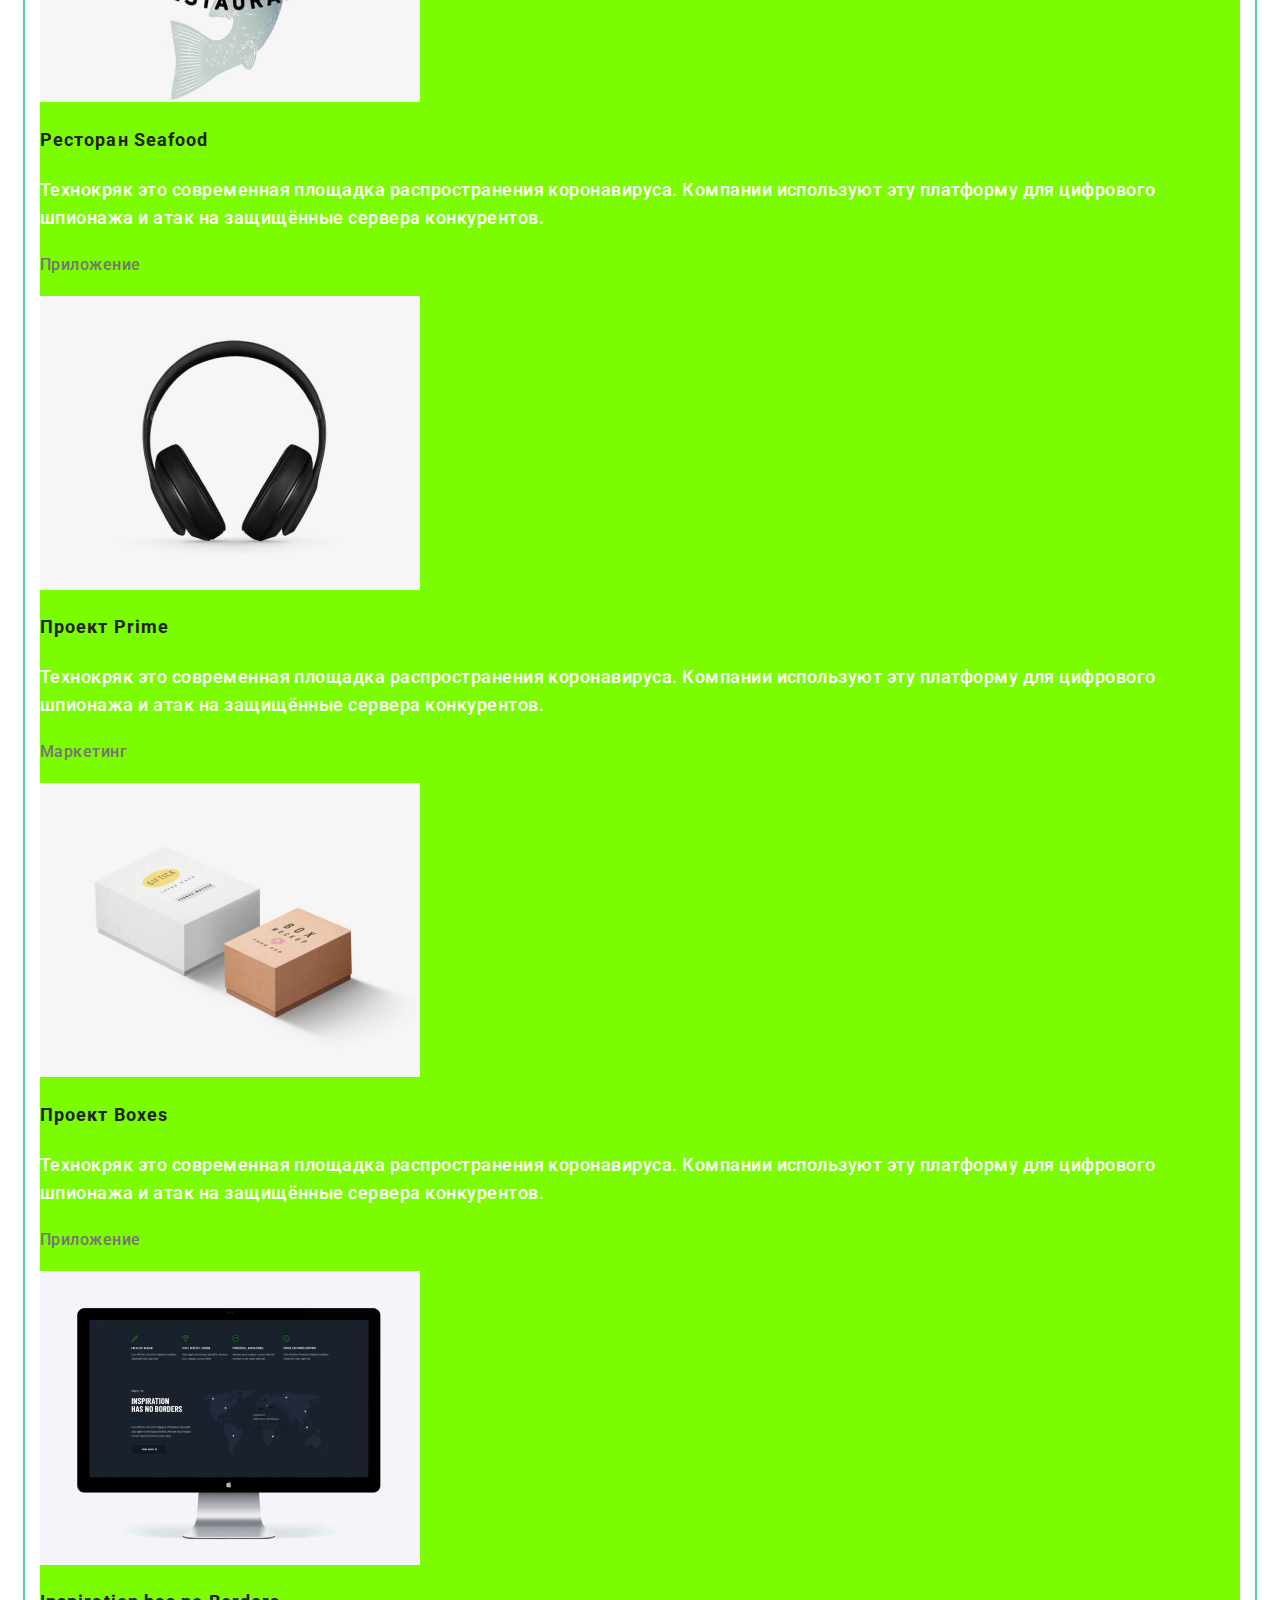
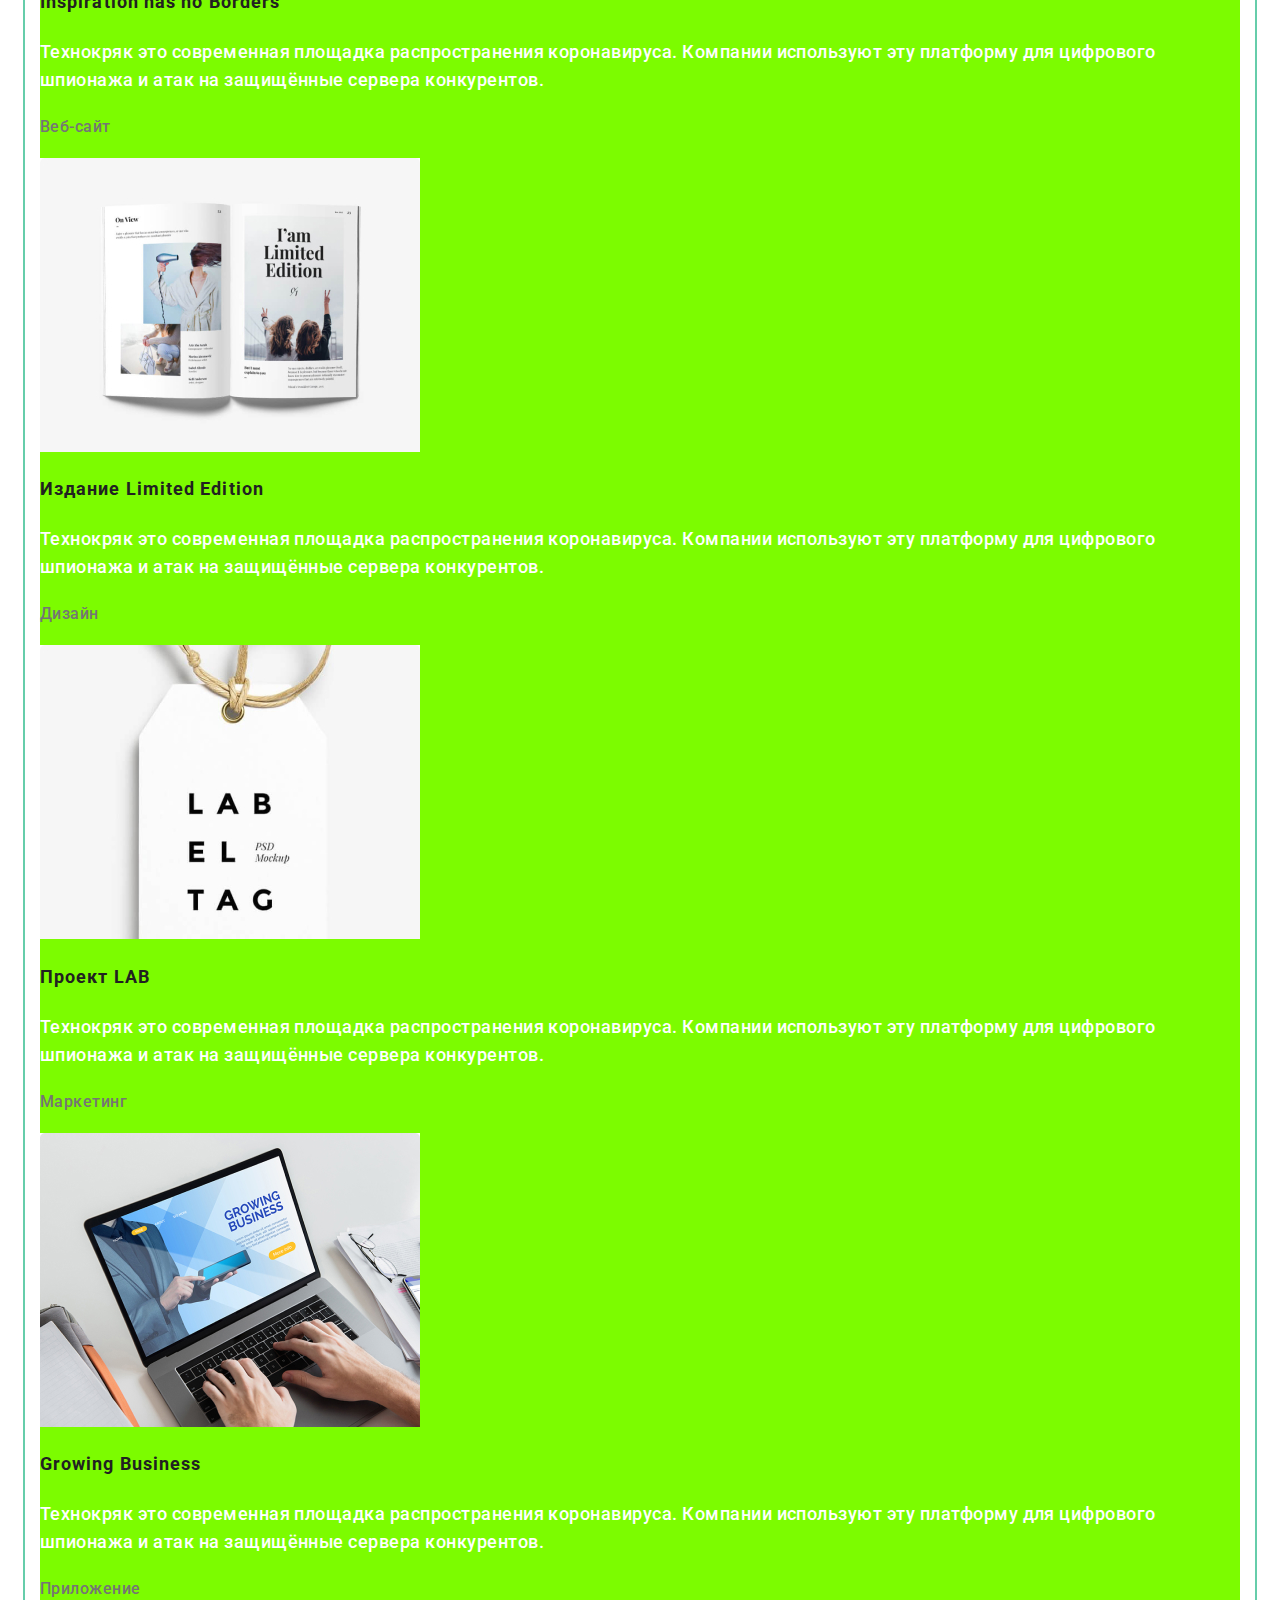
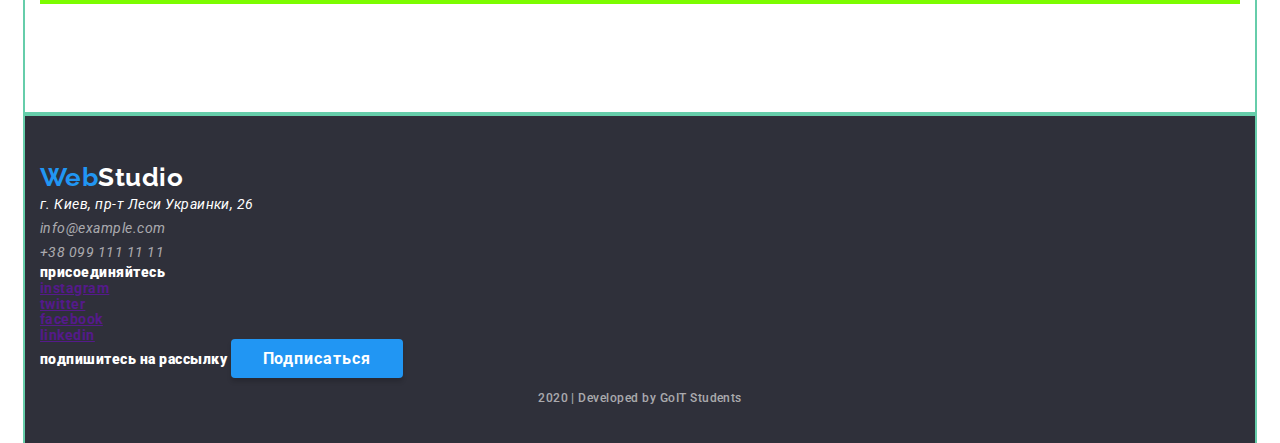
==== commit b819a56b: "Header align center" ====
--- a/portfolio.html
+++ b/portfolio.html
@@ -11,18 +11,18 @@
   </head>
   <body>
     <!-- header -->
-    <header class="container">
-      <nav>
+    <header>
+      <nav class="container main-nav">
         <a class="logo" href="./index.html">
           <span><span class="web">Web</span>Studio</span>
         </a>
 
         <ul class="site-nav">
-          <li><a href="./index.html" class="link">Студия</a></li>
-          <li><a href="./portfolio.html" class="link-current">Портфолио</a></li>
-          <li><a href="" class="link">Контакты</a></li>
+          <li class="item"><a href="./index.html" class="link">Студия</a></li>
+          <li class="item"><a href="./portfolio.html" class="link-current">Портфолио</a></li>
+          <li class="item"><a href="" class="link">Контакты</a></li>
         </ul>
-      </nav>
+      
 
       <ul class="auth-nav">
         <li>
@@ -36,6 +36,7 @@
           >
         </li>
       </ul>
+    </nav>
     </header>
     <!--main  -->
 
--- a/css/common.css
+++ b/css/common.css
@@ -47,7 +47,11 @@
   outline: 2px solid mediumaquamarine;
 }
 
-
+.main-nav {
+  display:flex;
+  align-items: center;
+  background-color: mediumblue;
+}
 
 /* logo */
 .logo {
@@ -63,8 +67,37 @@
 }
 
 /* site-nav */
+.site-nav {
+  display: flex ;
+  
+}
+
+.site-nav .item {
+  margin-right: 50px;
+}
+/* последнему ребенку 0px */
+.site-nav .item:last-child {
+  margin-right: 0px;
+}
+
+/* 
+.site-nav .item + .item {
+  margin-right: 50px;
+  соседу
+} 
+
+.site-nav .item:not(:last child) {
+ margin-right: 50px
+ одной строкой, даем и исключаем последнего
+}
+
+*/
+
+
+
 
 .site-nav .link {
+  display: block;
   color: var(--primary-text-color);
 
   font-weight: 500;
@@ -73,6 +106,9 @@
   letter-spacing: 0.02em;
 
   text-decoration: none;
+
+  padding-top: 32px;
+  padding-bottom: 32px;
 }
 
 .site-nav .link:hover,
@@ -82,17 +118,33 @@
 
 /* чтобы подсечивалась ссылка */
 .site-nav .link-current {
+  display: block;
   color: var(--accent-color);
   font-size: 14px;
+
+  padding-top: 32px;
+  padding-bottom: 32px;
 }
 
 /* auth-nav */
+
+.auth-nav {
+  display: flex ;
+  
+}
+
+.auth-nav .item + .item {
+  margin-left: 30px;
+}
 
 .auth-nav .link {
   color: var(--secondary-text-color);
   font-size: 14px;
 
   text-decoration: none;
+
+  padding-top: 32px;
+  padding-bottom: 32px;
 }
 
 .auth-nav .link:hover,
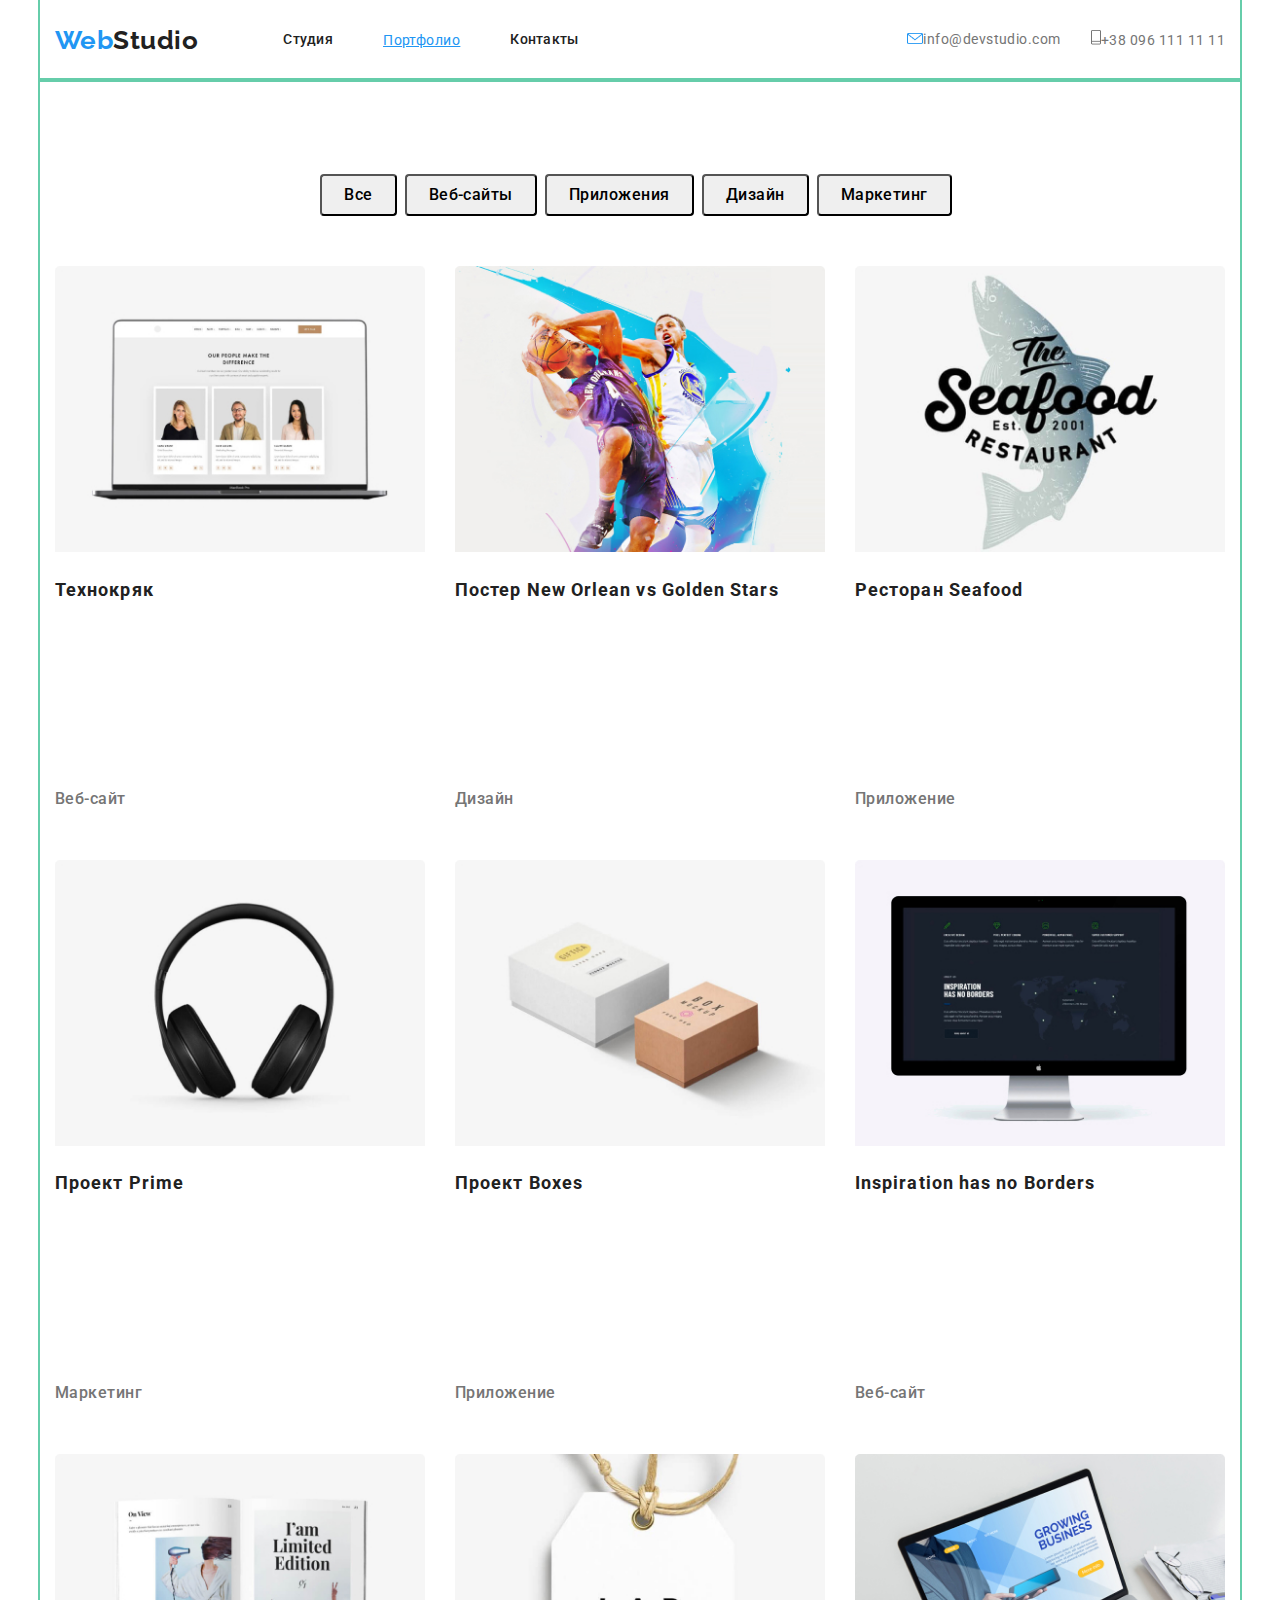
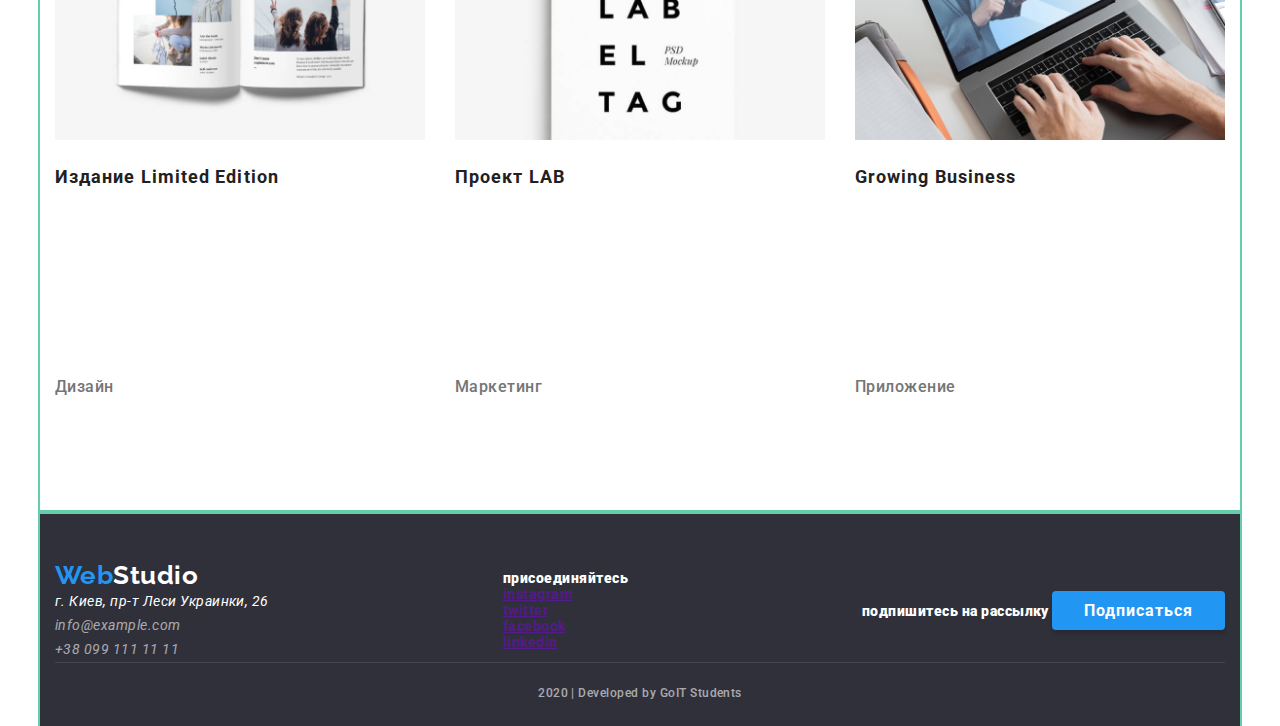
==== commit 173ac306: "На проверку" ====
--- a/portfolio.html
+++ b/portfolio.html
@@ -25,12 +25,12 @@
       
 
       <ul class="auth-nav">
-        <li>
+        <li class="item">
           <a href="mailto:" class="link"
             ><img src="./Images/envelope.png" alt="" />info@devstudio.com</a
           >
         </li>
-        <li>
+        <li class="item">
           <a href="tel:" class="link"
             ><img src="./Images/mobile.png" alt="" />+38 096 111 11 11</a
           >
@@ -45,92 +45,92 @@
     
     <!-- Набор радиокнопок -->
         <ul class="filters">
-      <li>
+      <li class="item">
         <button class="filters-button" type="button">Все</button>
       </li>
-      <li>
+      <li class="item">
         <button class="filters-button" type="button">Веб-сайты</button>
       </li>
-      <li>
+      <li class="item">
         <button class="filters-button" type="button">Приложения</button>
       </li>
-      <li>
+      <li class="item">
         <button class="filters-button" type="button">Дизайн</button>
       </li>
-      <li>
+      <li class="item">
         <button class="filters-button" type="button">Маркетинг</button>
       </li>
         </ul>
 
     <!-- Примеры работ -->
         <ul class="works">
-      <li> 
+      <li class="item"> 
         <a class="links" href="">
-            <img src="./Images/tecnhokryak.jpg" alt="технокряк">
+            <img src="./Images/tecnhokryak.jpg" width="370" alt="технокряк">
             <h2 class="links-title">Технокряк</h2>
             <p class="links-text">Технокряк это современная площадка распространения коронавируса. Компании используют эту платформу для цифрового шпионажа и атак на защищённые сервера конкурентов.</p>
             <p class="links-product">Веб-сайт</p>
         </a>
       </li>
-      <li>
+      <li class="item">
         <a class="links" href="">
-            <img src="./Images/neworlean.jpg" alt="neworlean">
+            <img src="./Images/neworlean.jpg" width="370" alt="neworlean">
             <h2 class="links-title">Постер New Orlean vs Golden Stars</h2>
             <p class="links-text">Технокряк это современная площадка распространения коронавируса. Компании используют эту платформу для цифрового шпионажа и атак на защищённые сервера конкурентов.</p>
             <p class="links-product">Дизайн</p>
         </a>
       </li>
-      <li>
+      <li class="item">
           <a class="links" href="">
-            <img src="./Images/seafood.jpg" alt="seafood"> 
+            <img src="./Images/seafood.jpg" width="370" alt="seafood"> 
             <h2 class="links-title">Ресторан Seafood</h2>
             <p class="links-text">Технокряк это современная площадка распространения коронавируса. Компании используют эту платформу для цифрового шпионажа и атак на защищённые сервера конкурентов.</p>
             <p class="links-product">Приложение</p>
           </a>
       </li>
-      <li>
+      <li class="item">
           <a class="links" href="">
-            <img src="./Images/headphones.jpg" alt="headphones">
+            <img src="./Images/headphones.jpg" width="370" alt="headphones">
             <h2 class="links-title">Проект Prime</h2>
             <p class="links-text">Технокряк это современная площадка распространения коронавируса. Компании используют эту платформу для цифрового шпионажа и атак на защищённые сервера конкурентов.</p>
             <p class="links-product">Маркетинг</p>
           </a>
       </li>
-      <li>
+      <li class="item">
         <a class="links" href="">
-            <img src="./Images/boxes.jpg" alt="boxes">
+            <img src="./Images/boxes.jpg" width="370" alt="boxes">
             <h2 class="links-title">Проект Boxes</h2>
             <p class="links-text">Технокряк это современная площадка распространения коронавируса. Компании используют эту платформу для цифрового шпионажа и атак на защищённые сервера конкурентов.</p>
             <p class="links-product">Приложение</p>
           </a>
       </li>
-      <li>
+      <li class="item">
          <a class="links" href="">
-            <img src="./Images/monitor.jpg" alt="monitor">
+            <img src="./Images/monitor.jpg" width="370" alt="monitor">
             <h2 class="links-title">Inspiration has no Borders</h2>
             <p class="links-text">Технокряк это современная площадка распространения коронавируса. Компании используют эту платформу для цифрового шпионажа и атак на защищённые сервера конкурентов.</p>
             <p class="links-product">Веб-сайт</p>
           </a>
       </li>
-      <li>
+      <li class="item">
             <a class="links" href="">
-              <img src="./Images/book.jpg" alt="book">
+              <img src="./Images/book.jpg" width="370" alt="book">
               <h2 class="links-title">Издание Limited Edition</h2>
               <p class="links-text">Технокряк это современная площадка распространения коронавируса. Компании используют эту платформу для цифрового шпионажа и атак на защищённые сервера конкурентов.</p>
               <p class="links-product">Дизайн</p>
             </a>
       </li>
-      <li>
+      <li class="item">
         <a class="links" href="">
-          <img src="./Images/lab.jpg" alt="Lab">
+          <img src="./Images/lab.jpg" width="370" alt="Lab">
           <h2 class="links-title">Проект LAB</h2>
           <p class="links-text">Технокряк это современная площадка распространения коронавируса. Компании используют эту платформу для цифрового шпионажа и атак на защищённые сервера конкурентов.</p>
           <p class="links-product">Маркетинг</p>
         </a>
       </li>
-      <li>
+      <li class="item">
         <a class="links" href="">
-          <img src="./Images/laptop.jpg" alt="Laptop">
+          <img src="./Images/laptop.jpg" width="370" alt="Laptop">
           <h2 class="links-title">Growing Business</h2>
           <p class="links-text">Технокряк это современная площадка распространения коронавируса. Компании используют эту платформу для цифрового шпионажа и атак на защищённые сервера конкурентов.</p>
           <p class="links-product">Приложение</p>
@@ -142,6 +142,7 @@
 
     <!--футер-->
     <footer class="container">
+      <div class="footer-ul">
       <!--Adress-->
       <div>
         <a class="logo-footer" href="./index.html">
@@ -189,7 +190,7 @@
         <b>подпишитесь на рассылку</b>
         <a href="" class="button">Подписаться</a>
       </div>
-
+    </div>
       <p class="madeby">2020 | Developed by GoIT Students</p>
     </footer>
   </body>
--- a/css/common.css
+++ b/css/common.css
@@ -11,6 +11,7 @@
   list-style: none;
   padding: 0;
   margin: 0;
+  
 }
 
 /* CSS переменные, применяем кл всем доку */
@@ -40,7 +41,7 @@
 /* Header */
 
 .container {
-  width: 1230px;
+  width: 1200px;
   padding-left: 15px;
   padding-right: 15px;
   margin: 0 auto;
@@ -50,7 +51,9 @@
 .main-nav {
   display:flex;
   align-items: center;
-  background-color: mediumblue;
+  
+
+  justify-content: space-between;
 }
 
 /* logo */
@@ -69,6 +72,7 @@
 /* site-nav */
 .site-nav {
   display: flex ;
+  margin-left: 85px;
   
 }
 
@@ -130,6 +134,7 @@
 
 .auth-nav {
   display: flex ;
+  margin-left: auto;
   
 }
 
@@ -183,6 +188,9 @@
 }
 
 /* футер */
+
+
+
 footer {
     background-color: #2f303a;
     color: white;
@@ -191,10 +199,16 @@
     font-size: 14px;
     line-height: 1.14;
 
-    padding-top: 48px;
-    padding-bottom: 21px;
-  }
-
+    
+  }
+
+.footer-ul {
+  padding-top: 48px;
+
+  display:flex;
+  align-items:center;
+  justify-content:space-between;
+}
 .logo-footer {
     color: white;
 
@@ -224,8 +238,13 @@
   }
   
   .madeby {
+    border-top: 1px solid rgba(255, 255, 255, 0.1);
+    padding-bottom: 21px;
+    padding-top: 18px;
     color: rgba(255, 255, 255, 0.6);
-  
+    margin: 0;
+    
+
     font-weight: 500;
     font-size: 12px;
     line-height: 2;
--- a/css/portfolio.css
+++ b/css/portfolio.css
@@ -4,7 +4,15 @@
 
 .filters {
     margin-bottom: 50px;
+    display:flex;
+    justify-content:center;
+    
 }
+
+.filters .item {
+    margin-right: 8px;
+}
+
 
 .filters-button {
     font-family: Roboto;
@@ -18,6 +26,8 @@
 
     border-radius: 4px;
     padding: 6px 22px;
+
+    
     
 }
 
@@ -29,11 +39,37 @@
 }
 
 
+
+
+
+
+
 /* Примеры работ */
 .works{
 /* сделал фон, чтобы видеть формат текста */
-background-color: lawngreen;
+/* background-color: lawngreen; */
+display:flex;
+flex-wrap: wrap;
+
 }
+
+.works .item {
+    width: 370px;
+    margin-right: 30px;
+    margin-bottom: 30px;
+    
+    /* background-color: orangered; */
+    
+}
+.works .item:nth-child(3n) {
+ margin-right: 0px;
+}
+
+/* .list-item:nth-last-child(-n + 3) { */
+.works .item:nth-last-child(-n +3) {
+    margin-bottom: 0px;
+}
+
 
 .works .links {
     text-decoration: none;
